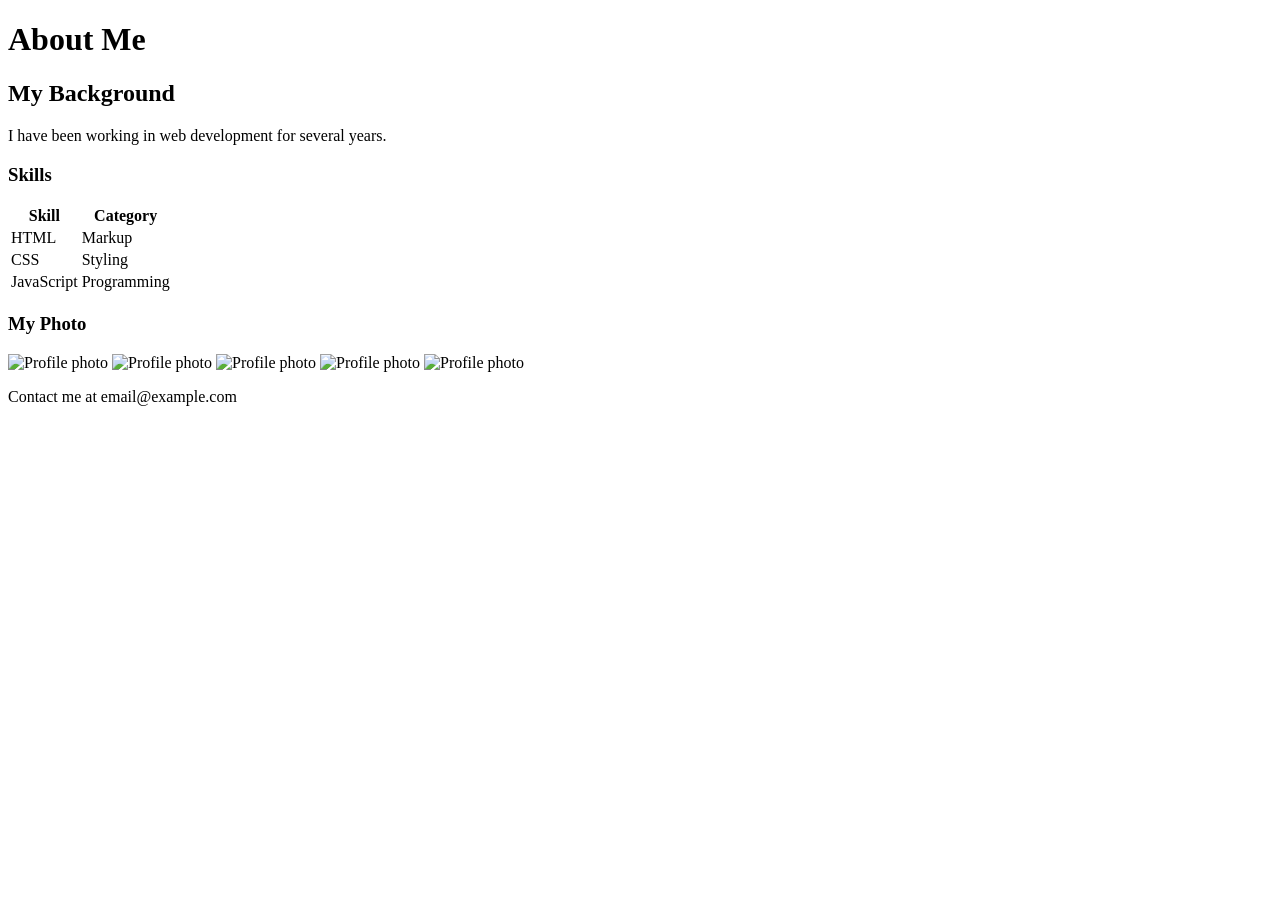
==== about.html @ d4436210 "Added more images and made emails clickable and the fixed the alignment issues" ====
<!DOCTYPE html>
<html lang="en">
<head>
    <meta charset="UTF-8">
    <meta name="viewport" content="width=device-width, initial-scale=1.0">
    <title>About</title>
    <link rel="stylesheet" href="css/styles.css">
</head>
<body>
    <header class="header">
        <h1>About Me</h1>
    </header>

    <main>
        <section>
            <h2>My Background</h2>
            <p>I have been working in web development for several years.</p>

            <h3>Skills</h3>
            <table>
                <thead>
                    <tr>
                        <th>Skill</th>
                        <th>Category</th>
                    </tr>
                </thead>
                <tbody>
                    <tr>
                        <td>HTML</td>
                        <td>Markup</td>
                    </tr>
                    <tr>
                        <td>CSS</td>
                        <td>Styling</td>
                    </tr>
                    <tr>
                        <td>JavaScript</td>
                        <td>Programming</td>
                    </tr>
                </tbody>
            </table>
        </section>

        <section>
            <h3>My Photo</h3>
            <img src="images/profile.jpg" alt="Profile photo">
            <img src="images/profile 1.jpg" alt="Profile photo">
            <img src="images/profile 2.jpg" alt="Profile photo">
            <img src="images/profile 3.jpg" alt="Profile photo">
            <img src="images/profile 4.jpg" alt="Profile photo">
        </section>
    </main>

    <footer class="footer">
        <p>Contact me at email@example.com</p>
    </footer>
</body>
</html>
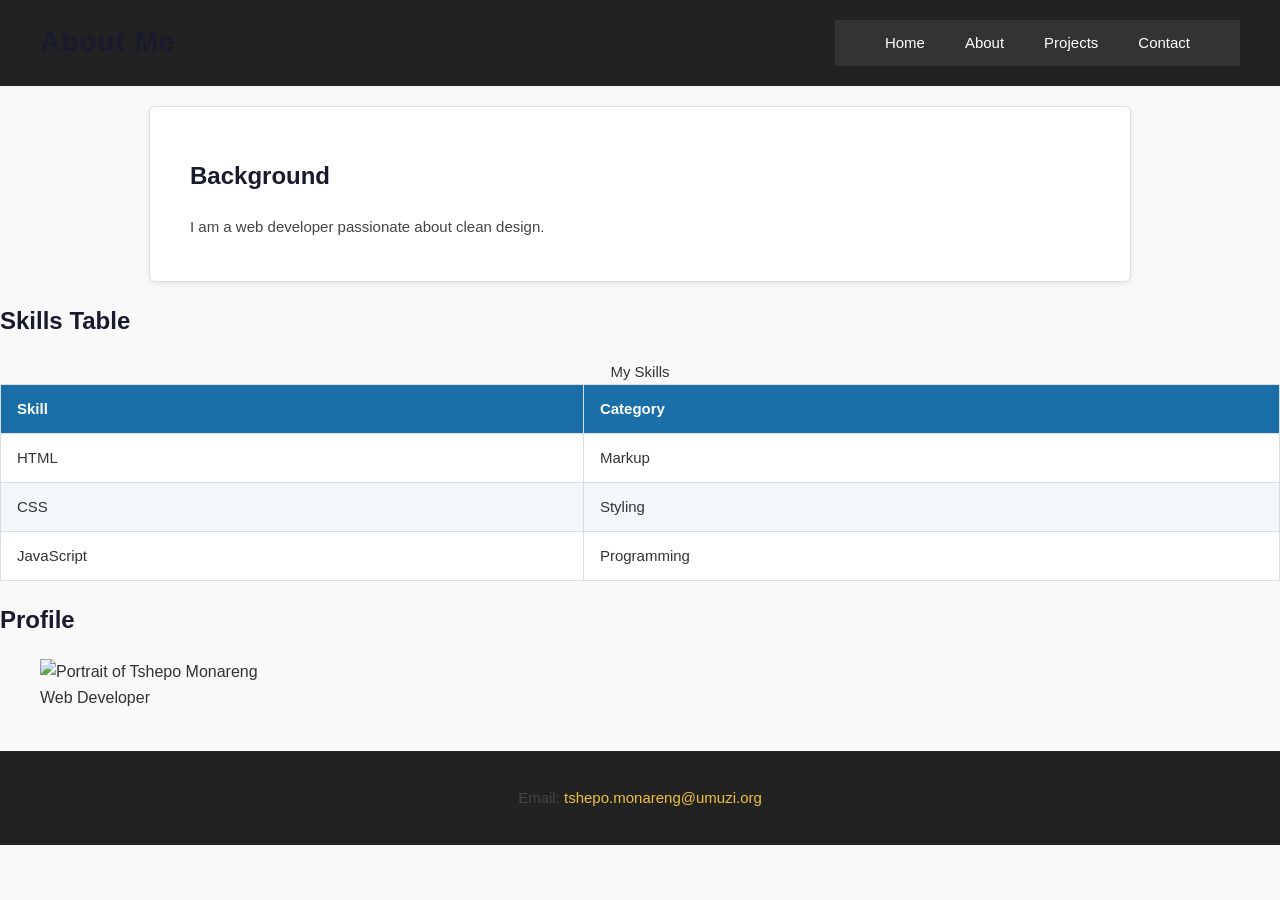
==== commit 3f087aff: "Update portfolio website files" ====
--- a/about.html
+++ b/about.html
@@ -1,58 +1,68 @@
 <!DOCTYPE html>
 <html lang="en">
 <head>
-    <meta charset="UTF-8">
-    <meta name="viewport" content="width=device-width, initial-scale=1.0">
-    <title>About</title>
-    <link rel="stylesheet" href="css/styles.css">
+  <meta charset="UTF-8">
+  <title>About</title>
+  <link rel="stylesheet" href="css/styles.css">
 </head>
+
 <body>
-    <header class="header">
-        <h1>About Me</h1>
-    </header>
 
-    <main>
-        <section>
-            <h2>My Background</h2>
-            <p>I have been working in web development for several years.</p>
+<header class="header">
+  <h1>About Me</h1>
 
-            <h3>Skills</h3>
-            <table>
-                <thead>
-                    <tr>
-                        <th>Skill</th>
-                        <th>Category</th>
-                    </tr>
-                </thead>
-                <tbody>
-                    <tr>
-                        <td>HTML</td>
-                        <td>Markup</td>
-                    </tr>
-                    <tr>
-                        <td>CSS</td>
-                        <td>Styling</td>
-                    </tr>
-                    <tr>
-                        <td>JavaScript</td>
-                        <td>Programming</td>
-                    </tr>
-                </tbody>
-            </table>
-        </section>
+  <nav>
+    <ul class="nav-menu">
+      <li><a href="index.html">Home</a></li>
+      <li><a href="about.html">About</a></li>
+      <li><a href="projects.html">Projects</a></li>
+      <li><a href="contact.html">Contact</a></li>
+    </ul>
+  </nav>
+</header>
 
-        <section>
-            <h3>My Photo</h3>
-            <img src="images/profile.jpg" alt="Profile photo">
-            <img src="images/profile 1.jpg" alt="Profile photo">
-            <img src="images/profile 2.jpg" alt="Profile photo">
-            <img src="images/profile 3.jpg" alt="Profile photo">
-            <img src="images/profile 4.jpg" alt="Profile photo">
-        </section>
-    </main>
+<main>
 
-    <footer class="footer">
-        <p>Contact me at email@example.com</p>
-    </footer>
+<section class="intro">
+  <h2>Background</h2>
+  <p>I am a web developer passionate about clean design.</p>
+</section>
+
+<section>
+  <h2>Skills Table</h2>
+
+  <table>
+    <caption>My Skills</caption>
+
+    <thead>
+      <tr>
+        <th>Skill</th>
+        <th>Category</th>
+      </tr>
+    </thead>
+
+    <tbody>
+      <tr><td>HTML</td><td>Markup</td></tr>
+      <tr><td>CSS</td><td>Styling</td></tr>
+      <tr><td>JavaScript</td><td>Programming</td></tr>
+    </tbody>
+  </table>
+</section>
+
+<section>
+  <h2>Profile</h2>
+
+  <figure>
+    <img src="images/profile.jpg" alt="Portrait of Tshepo Monareng" width="300">
+    <figcaption>Web Developer</figcaption>
+  </figure>
+</section>
+
+</main>
+
+<footer class="footer">
+  <p>Email: <a href="mailto:tshepo.monareng@umuzi.org">tshepo.monareng@umuzi.org</a></p>
+</footer>
+
 </body>
-</html>
+</html>
--- a/css/styles.css
+++ b/css/styles.css
@@ -0,0 +1,271 @@
+/* ===========================================
+   Main Stylesheet
+   Covers: selectors, pseudo-classes, box model,
+   block/inline, text/colour, tables, forms
+   =========================================== */
+
+/* ---- 1. ELEMENT SELECTOR: Global reset & body ---- */
+body {
+    font-family: Arial, Helvetica, sans-serif; /* Fixed: added fallback fonts */
+    margin: 0;
+    padding: 0;
+    color: #333333;
+    background-color: #f9f9f9;
+    line-height: 1.6;
+}
+
+/* ---- 2. CLASS SELECTOR: Header ---- */
+.header {
+    background-color: #222222;
+    color: #ffffff;
+    padding: 20px 40px;
+    text-align: center; /* Fixed: added proper alignment */
+    display: flex;
+    align-items: center;
+    justify-content: space-between;
+}
+
+.header h1 {
+    margin: 0;
+    font-size: 28px;
+    letter-spacing: 1px;
+}
+
+/* ---- 3. ELEMENT SELECTOR: Navigation (was missing) ---- */
+nav {
+    background-color: #333333;
+    padding: 10px 40px;
+}
+
+nav ul {
+    list-style: none;
+    margin: 0;
+    padding: 0;
+    display: flex;
+    gap: 20px;
+}
+
+nav ul li a {
+    color: #ffffff;
+    text-decoration: none;
+    font-size: 15px;
+    padding: 6px 10px;
+    border-radius: 4px;
+    transition: background-color 0.3s ease;
+}
+
+/* ---- PSEUDO-CLASS SELECTORS ---- */
+nav ul li a:hover {
+    background-color: #555555; /* hover pseudo-class */
+    color: #f0c040;
+}
+
+nav ul li a:active {
+    background-color: #f0c040;
+    color: #222222;
+}
+
+/* ---- 4. CLASS SELECTOR: Hero section ---- */
+.hero {
+    padding: 60px 40px;
+    background-color: #1a6fa8; /* Fixed: was lightblue — poor contrast */
+    color: #ffffff;
+    text-align: center;
+}
+
+.hero h2 {
+    font-size: 36px;
+    margin-bottom: 16px;
+}
+
+.hero p {
+    font-size: 18px;
+    max-width: 600px;
+    margin: 0 auto 20px auto;
+}
+
+.hero img {
+    width: 100%;
+    max-width: 800px; /* Fixed: was unconstrained */
+    height: auto;
+    display: block;
+    margin: 0 auto;
+    border: 4px solid #ffffff; /* Box model: border */
+}
+
+/* ---- 5. COMBINATION SELECTOR: adjacent sibling ---- */
+.hero h2 + p {
+    font-style: italic;
+    color: #d0e8ff;
+}
+
+/* ---- 6. CLASS SELECTOR: Intro section (box model demo) ---- */
+.intro {
+    padding: 30px 40px;   /* Box model: padding */
+    margin: 20px auto;    /* Box model: margin */
+    border: 1px solid #dddddd; /* Box model: border */
+    max-width: 900px;
+    background-color: #ffffff;
+    border-radius: 6px;
+    box-shadow: 0 2px 6px rgba(0, 0, 0, 0.08);
+}
+
+/* ---- BLOCK vs INLINE ELEMENTS ---- */
+.intro p {
+    display: block;       /* block element */
+    margin-bottom: 12px;
+}
+
+.intro span.highlight {
+    display: inline;      /* inline element */
+    background-color: #fff4cc;
+    color: #7a5c00;
+    padding: 2px 6px;
+    border-radius: 3px;
+    font-weight: bold;
+}
+
+/* ---- ID SELECTOR (7th selector type) ---- */
+#main-content {
+    max-width: 960px;
+    margin: 0 auto;
+    padding: 20px;
+}
+
+/* ---- TEXT & COLOUR STYLING ---- */
+h1, h2, h3 {
+    font-weight: 700;
+    color: #1a1a2e;
+}
+
+h3 {
+    font-size: 22px;
+    border-bottom: 2px solid #1a6fa8;
+    padding-bottom: 6px;
+    margin-bottom: 14px;
+}
+
+p {
+    color: #444444;
+    font-size: 15px;
+}
+
+/* ---- ATTRIBUTE SELECTOR (8th selector type) ---- */
+a[href^="https"] {
+    color: #1a6fa8;
+    font-weight: 600;
+}
+
+a[href^="https"]:visited {
+    color: #6a3fa8; /* visited pseudo-class */
+}
+
+/* ---- FORM STYLING (was incomplete) ---- */
+form {
+    background-color: #ffffff;
+    padding: 30px;
+    border: 1px solid #dddddd;
+    border-radius: 8px;
+    max-width: 500px;
+    margin: 20px auto;
+}
+
+form label {
+    display: block;
+    margin-bottom: 4px;
+    font-weight: 600;
+    color: #333333;
+}
+
+form input,
+form textarea,
+form select {
+    display: block;
+    width: 100%;
+    margin: 0 0 16px 0;
+    padding: 10px 12px;   /* Box model: padding on inputs */
+    border: 1px solid #cccccc;
+    border-radius: 4px;
+    font-size: 15px;
+    box-sizing: border-box;
+    background-color: #fafafa;
+    transition: border-color 0.2s ease;
+}
+
+/* Pseudo-class on form inputs */
+form input:focus,
+form textarea:focus,
+form select:focus {
+    border-color: #1a6fa8;
+    outline: none;
+    background-color: #ffffff;
+}
+
+form input:disabled {
+    background-color: #eeeeee;
+    cursor: not-allowed;
+}
+
+form button[type="submit"] {
+    background-color: #1a6fa8;
+    color: #ffffff;
+    border: none;
+    padding: 12px 28px;
+    font-size: 15px;
+    border-radius: 4px;
+    cursor: pointer;
+    transition: background-color 0.3s ease;
+}
+
+form button[type="submit"]:hover {
+    background-color: #145a8a;
+}
+
+/* ---- TABLE STYLING (was missing) ---- */
+table {
+    width: 100%;
+    border-collapse: collapse;
+    margin: 20px 0;
+    font-size: 15px;
+    background-color: #ffffff;
+}
+
+table thead {
+    background-color: #1a6fa8;
+    color: #ffffff;
+}
+
+table th,
+table td {
+    padding: 12px 16px;  /* Box model: padding in table cells */
+    border: 1px solid #dddddd;
+    text-align: left;
+}
+
+/* nth-child pseudo-class for striped rows */
+table tbody tr:nth-child(even) {
+    background-color: #f2f7fc;
+}
+
+table tbody tr:hover {
+    background-color: #ddeeff;
+}
+
+/* ---- FOOTER ---- */
+.footer {
+    background-color: #222222; /* Fixed: was plain gray */
+    color: #cccccc;
+    padding: 20px 40px;
+    text-align: center; /* Fixed: was incorrectly left-aligned */
+    margin-top: 40px;
+    font-size: 14px;
+}
+
+.footer a {
+    color: #f0c040;
+    text-decoration: none;
+}
+
+.footer a:hover {
+    text-decoration: underline;
+}
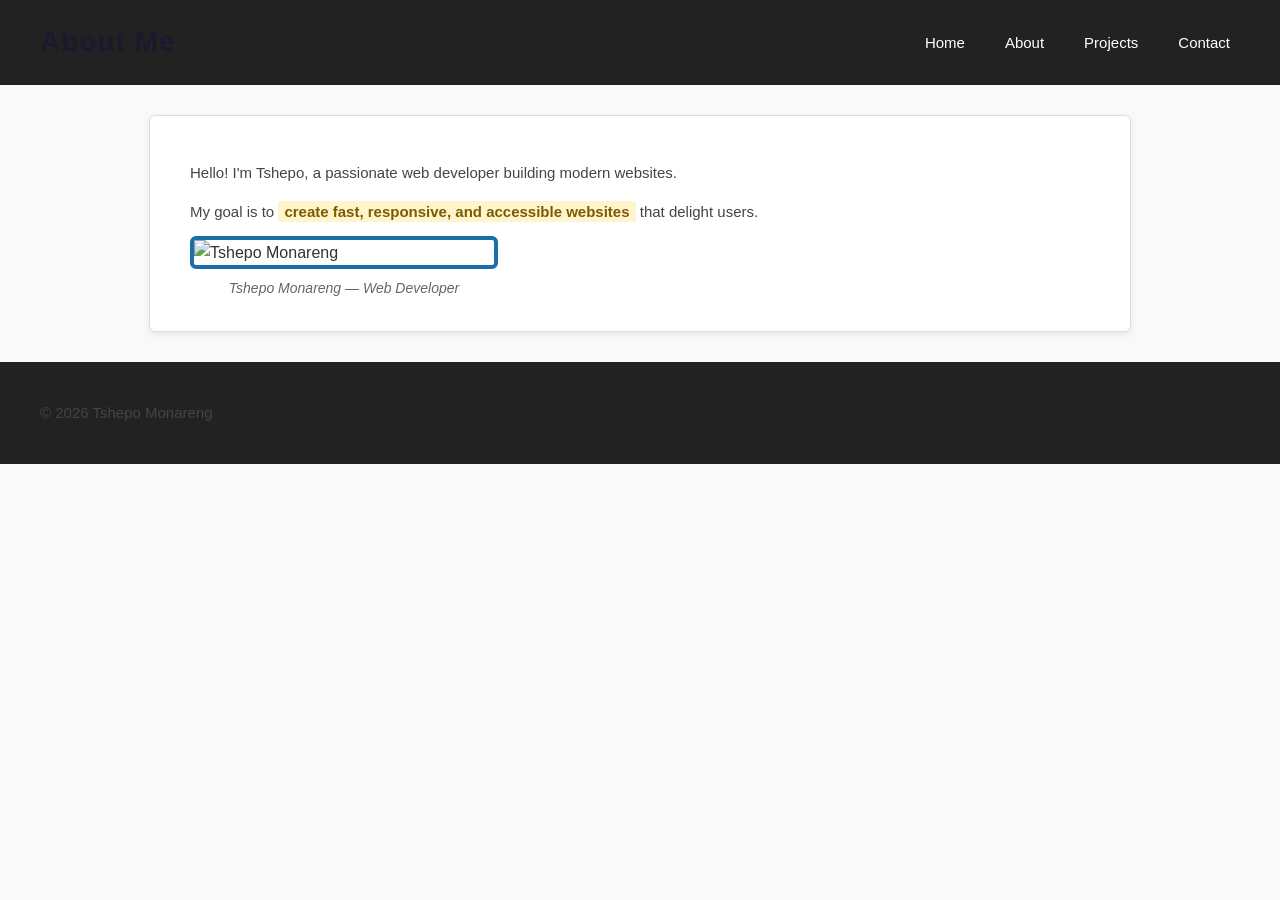
==== commit 769244d8: "Update About page content and title" ====
--- a/about.html
+++ b/about.html
@@ -2,19 +2,18 @@
 <html lang="en">
 <head>
   <meta charset="UTF-8">
-  <title>About</title>
+  <meta name="viewport" content="width=device-width, initial-scale=1.0">
+  <title>About | Tshepo Monareng</title>
   <link rel="stylesheet" href="css/styles.css">
 </head>
-
 <body>
 
 <header class="header">
   <h1>About Me</h1>
-
   <nav>
     <ul class="nav-menu">
       <li><a href="index.html">Home</a></li>
-      <li><a href="about.html">About</a></li>
+      <li><a href="about.html" class="active">About</a></li>
       <li><a href="projects.html">Projects</a></li>
       <li><a href="contact.html">Contact</a></li>
     </ul>
@@ -22,47 +21,20 @@
 </header>
 
 <main>
-
-<section class="intro">
-  <h2>Background</h2>
-  <p>I am a web developer passionate about clean design.</p>
-</section>
-
-<section>
-  <h2>Skills Table</h2>
-
-  <table>
-    <caption>My Skills</caption>
-
-    <thead>
-      <tr>
-        <th>Skill</th>
-        <th>Category</th>
-      </tr>
-    </thead>
-
-    <tbody>
-      <tr><td>HTML</td><td>Markup</td></tr>
-      <tr><td>CSS</td><td>Styling</td></tr>
-      <tr><td>JavaScript</td><td>Programming</td></tr>
-    </tbody>
-  </table>
-</section>
-
-<section>
-  <h2>Profile</h2>
-
-  <figure>
-    <img src="images/profile.jpg" alt="Portrait of Tshepo Monareng" width="300">
-    <figcaption>Web Developer</figcaption>
-  </figure>
-</section>
-
+  <section class="intro">
+    <p>Hello! I'm Tshepo, a passionate web developer building modern websites.</p>
+    <p>My goal is to <span class="highlight">create fast, responsive, and accessible websites</span> that delight users.</p>
+    <figure>
+      <img src="images/profile.jpg" alt="Tshepo Monareng">
+      <figcaption>Tshepo Monareng — Web Developer</figcaption>
+    </figure>
+  </section>
 </main>
 
 <footer class="footer">
-  <p>Email: <a href="mailto:tshepo.monareng@umuzi.org">tshepo.monareng@umuzi.org</a></p>
+  <p>&copy; 2026 Tshepo Monareng</p>
 </footer>
 
+<script src="js/main.js"></script>
 </body>
-</html>+</html>
--- a/css/styles.css
+++ b/css/styles.css
@@ -1,51 +1,50 @@
 /* ===========================================
-   Main Stylesheet
+   Main Stylesheet — Tshepo.dev
    Covers: selectors, pseudo-classes, box model,
    block/inline, text/colour, tables, forms
    =========================================== */
-
+ 
 /* ---- 1. ELEMENT SELECTOR: Global reset & body ---- */
 body {
-    font-family: Arial, Helvetica, sans-serif; /* Fixed: added fallback fonts */
+    font-family: Arial, Helvetica, sans-serif;
     margin: 0;
     padding: 0;
     color: #333333;
     background-color: #f9f9f9;
     line-height: 1.6;
 }
-
+ 
 /* ---- 2. CLASS SELECTOR: Header ---- */
 .header {
     background-color: #222222;
     color: #ffffff;
     padding: 20px 40px;
-    text-align: center; /* Fixed: added proper alignment */
     display: flex;
     align-items: center;
     justify-content: space-between;
 }
-
+ 
 .header h1 {
     margin: 0;
     font-size: 28px;
     letter-spacing: 1px;
 }
-
-/* ---- 3. ELEMENT SELECTOR: Navigation (was missing) ---- */
-nav {
-    background-color: #333333;
-    padding: 10px 40px;
-}
-
-nav ul {
+ 
+/* ---- 3. DESCENDANT SELECTOR: Nav inside header ---- */
+.header nav {
+    padding: 0;
+    background-color: transparent;
+}
+ 
+.nav-menu {
     list-style: none;
     margin: 0;
     padding: 0;
     display: flex;
     gap: 20px;
 }
-
-nav ul li a {
+ 
+.nav-menu li a {
     color: #ffffff;
     text-decoration: none;
     font-size: 15px;
@@ -53,114 +52,554 @@
     border-radius: 4px;
     transition: background-color 0.3s ease;
 }
-
+ 
 /* ---- PSEUDO-CLASS SELECTORS ---- */
-nav ul li a:hover {
-    background-color: #555555; /* hover pseudo-class */
+.nav-menu li a:hover {
+    background-color: #555555;
     color: #f0c040;
 }
-
-nav ul li a:active {
+ 
+.nav-menu li a:active {
     background-color: #f0c040;
     color: #222222;
 }
-
+ 
 /* ---- 4. CLASS SELECTOR: Hero section ---- */
 .hero {
+    display: flex;
+    align-items: center;
+    gap: 40px;
     padding: 60px 40px;
-    background-color: #1a6fa8; /* Fixed: was lightblue — poor contrast */
-    color: #ffffff;
-    text-align: center;
-}
-
-.hero h2 {
+    background-color: #1a6fa8;
+    color: #ffffff;
+}
+ 
+.hero-text {
+    flex: 1;
+}
+ 
+.hero-label {
+    display: block;        /* block element */
+    font-size: 14px;
+    color: #d0e8ff;
+    margin-bottom: 10px;
+    font-family: monospace;
+}
+ 
+.hero-text h2 {
     font-size: 36px;
     margin-bottom: 16px;
-}
-
-.hero p {
-    font-size: 18px;
-    max-width: 600px;
-    margin: 0 auto 20px auto;
-}
-
-.hero img {
+    color: #ffffff;
+}
+ 
+/* ---- 5. COMBINATION SELECTOR: adjacent sibling ---- */
+.hero-text h2 + p {
+    font-style: italic;    /* first <p> after h2 */
+    color: #d0e8ff;
+}
+ 
+.hero-text p {
+    font-size: 16px;
+    margin-bottom: 24px;
+    max-width: 520px;
+}
+ 
+.hero-actions {
+    display: flex;
+    gap: 12px;
+}
+ 
+/* ---- BLOCK vs INLINE ELEMENTS ---- */
+.btn-primary {
+    display: inline-block; /* inline element that accepts box model */
+    background-color: #ffffff;
+    color: #1a6fa8;
+    padding: 12px 24px;    /* Box model: padding */
+    border: 2px solid #ffffff; /* Box model: border */
+    border-radius: 4px;
+    text-decoration: none;
+    font-weight: 600;
+    font-size: 15px;
+    transition: background-color 0.3s ease, color 0.3s ease;
+}
+ 
+.btn-primary:hover {
+    background-color: #145a8a;
+    color: #ffffff;
+    border-color: #145a8a;
+}
+ 
+.btn-secondary {
+    display: inline-block;
+    background-color: transparent;
+    color: #ffffff;
+    padding: 12px 24px;
+    border: 2px solid #ffffff;
+    border-radius: 4px;
+    text-decoration: none;
+    font-weight: 600;
+    font-size: 15px;
+    transition: background-color 0.3s ease;
+}
+ 
+.btn-secondary:hover {
+    background-color: rgba(255, 255, 255, 0.15);
+}
+ 
+.hero-image-wrap {
+    flex: 1;
+}
+ 
+.hero-image-wrap img {
     width: 100%;
-    max-width: 800px; /* Fixed: was unconstrained */
+    max-width: 520px;       /* Box model: constrained width */
     height: auto;
     display: block;
+    border: 4px solid #ffffff; /* Box model: border */
+    border-radius: 6px;
     margin: 0 auto;
-    border: 4px solid #ffffff; /* Box model: border */
-}
-
-/* ---- 5. COMBINATION SELECTOR: adjacent sibling ---- */
-.hero h2 + p {
-    font-style: italic;
-    color: #d0e8ff;
-}
-
-/* ---- 6. CLASS SELECTOR: Intro section (box model demo) ---- */
-.intro {
-    padding: 30px 40px;   /* Box model: padding */
-    margin: 20px auto;    /* Box model: margin */
-    border: 1px solid #dddddd; /* Box model: border */
-    max-width: 900px;
-    background-color: #ffffff;
-    border-radius: 6px;
-    box-shadow: 0 2px 6px rgba(0, 0, 0, 0.08);
-}
-
-/* ---- BLOCK vs INLINE ELEMENTS ---- */
-.intro p {
-    display: block;       /* block element */
-    margin-bottom: 12px;
-}
-
-.intro span.highlight {
-    display: inline;      /* inline element */
-    background-color: #fff4cc;
-    color: #7a5c00;
-    padding: 2px 6px;
-    border-radius: 3px;
-    font-weight: bold;
-}
-
-/* ---- ID SELECTOR (7th selector type) ---- */
-#main-content {
-    max-width: 960px;
-    margin: 0 auto;
-    padding: 20px;
-}
-
+}
+ 
+/* ---- CLASS SELECTOR: Stats bar ---- */
+.stats {
+    display: flex;
+    justify-content: space-around;
+    padding: 30px 40px;     /* Box model: padding */
+    background-color: #ffffff;
+    border-bottom: 1px solid #dddddd;
+}
+ 
+.stat {
+    text-align: center;
+}
+ 
+.stat-number {
+    display: block;
+    font-size: 32px;
+    font-weight: 700;
+    color: #1a6fa8;
+}
+ 
+.stat-label {
+    display: block;
+    font-size: 14px;
+    color: #666666;
+    margin-top: 4px;
+}
+ 
 /* ---- TEXT & COLOUR STYLING ---- */
 h1, h2, h3 {
     font-weight: 700;
     color: #1a1a2e;
 }
-
+ 
 h3 {
-    font-size: 22px;
+    font-size: 20px;
+    margin-bottom: 10px;
+}
+ 
+p {
+    color: #444444;
+    font-size: 15px;
+}
+ 
+/* ---- Section shared styles ---- */
+.section-label {
+    display: block;
+    font-family: monospace;
+    font-size: 13px;
+    color: #1a6fa8;
+    margin-bottom: 6px;
+}
+ 
+.section-title {
+    font-size: 28px;
+    margin-bottom: 30px;
+    border-bottom: 2px solid #1a6fa8;
+    padding-bottom: 8px;
+}
+ 
+/* ---- CLASS SELECTOR: Skills section ---- */
+.skills-section {
+    max-width: 960px;
+    margin: 0 auto;         /* Box model: centering with auto margin */
+    padding: 50px 40px;
+}
+ 
+.skills-grid {
+    display: flex;
+    flex-wrap: wrap;
+    gap: 20px;
+}
+ 
+.skill-card {
+    flex: 1 1 260px;
+    background-color: #ffffff;
+    border: 1px solid #dddddd; /* Box model: border */
+    border-radius: 6px;
+    padding: 24px;             /* Box model: padding */
+    box-shadow: 0 2px 6px rgba(0, 0, 0, 0.06);
+    transition: box-shadow 0.2s ease;
+}
+ 
+.skill-card:hover {
+    box-shadow: 0 4px 14px rgba(0, 0, 0, 0.12);
+}
+ 
+.skill-icon {
+    font-size: 28px;
+    margin-bottom: 10px;
+}
+ 
+.skill-card h3 {
     border-bottom: 2px solid #1a6fa8;
     padding-bottom: 6px;
+    margin-bottom: 10px;
+}
+ 
+.skill-card p {
     margin-bottom: 14px;
 }
-
-p {
-    color: #444444;
-    font-size: 15px;
-}
-
-/* ---- ATTRIBUTE SELECTOR (8th selector type) ---- */
+ 
+.skill-tags {
+    display: flex;
+    flex-wrap: wrap;
+    gap: 6px;
+}
+ 
+/* ---- ATTRIBUTE SELECTOR ---- */
+.tag {
+    display: inline;           /* inline element */
+    background-color: #e8f2fb;
+    color: #1a6fa8;
+    padding: 3px 10px;         /* Box model: padding */
+    border-radius: 20px;
+    font-size: 13px;
+    font-weight: 600;
+}
+ 
+/* ---- CLASS SELECTOR: Projects section ---- */
+.projects-section {
+    background-color: #f0f4f8;
+    padding: 50px 40px;
+}
+ 
+.projects-section .section-title,
+.projects-section .section-label {
+    max-width: 960px;
+    margin-left: auto;
+    margin-right: auto;
+}
+ 
+.projects-grid {
+    display: flex;
+    gap: 24px;
+    max-width: 960px;
+    margin: 0 auto;
+}
+ 
+.project-card {
+    flex: 1;
+    background-color: #ffffff;
+    border: 1px solid #dddddd;
+    border-radius: 8px;
+    overflow: hidden;
+    box-shadow: 0 2px 6px rgba(0, 0, 0, 0.06);
+    transition: box-shadow 0.2s ease;
+}
+ 
+.project-card:hover {
+    box-shadow: 0 6px 18px rgba(0, 0, 0, 0.12);
+}
+ 
+.project-thumb {
+    background-color: #1a6fa8;
+    color: #ffffff;
+    font-size: 48px;
+    text-align: center;
+    padding: 28px;             /* Box model: padding */
+}
+ 
+.project-body {
+    padding: 20px;
+}
+ 
+.project-type {
+    display: block;
+    font-size: 12px;
+    font-family: monospace;
+    color: #1a6fa8;
+    text-transform: uppercase;
+    letter-spacing: 1px;
+    margin-bottom: 6px;
+}
+ 
+.project-body h3 {
+    border-bottom: none;
+    padding-bottom: 0;
+    margin-bottom: 8px;
+    font-size: 18px;
+}
+ 
+.project-body p {
+    margin-bottom: 14px;
+}
+ 
+.project-links {
+    display: flex;
+    gap: 16px;
+}
+ 
+/* ---- ATTRIBUTE SELECTOR: https links ---- */
+.project-link {
+    color: #1a6fa8;
+    text-decoration: none;
+    font-size: 14px;
+    font-weight: 600;
+}
+ 
+.project-link:hover {
+    text-decoration: underline;
+}
+ 
 a[href^="https"] {
     color: #1a6fa8;
     font-weight: 600;
 }
-
+ 
 a[href^="https"]:visited {
-    color: #6a3fa8; /* visited pseudo-class */
-}
-
-/* ---- FORM STYLING (was incomplete) ---- */
+    color: #6a3fa8;            /* visited pseudo-class */
+}
+ 
+/* ---- CLASS SELECTOR: Process section ---- */
+.process-section {
+    max-width: 960px;
+    margin: 0 auto;
+    padding: 50px 40px;
+}
+ 
+.process-steps {
+    display: flex;
+    gap: 0;
+}
+ 
+.step {
+    flex: 1;
+    padding: 20px 24px;        /* Box model: padding */
+    border-left: 3px solid #1a6fa8; /* Box model: border */
+    margin-right: 20px;
+}
+ 
+.step:last-child {
+    margin-right: 0;
+}
+ 
+.step-number {
+    display: block;
+    font-family: monospace;
+    font-size: 13px;
+    color: #1a6fa8;
+    font-weight: 600;
+    margin-bottom: 6px;
+}
+ 
+.step h3 {
+    border-bottom: none;
+    padding-bottom: 0;
+    font-size: 18px;
+    margin-bottom: 8px;
+}
+ 
+/* ---- CLASS SELECTOR: Testimonials section ---- */
+.testimonials-section {
+    background-color: #f0f4f8;
+    padding: 50px 40px;
+}
+ 
+.testimonials-section .section-title,
+.testimonials-section .section-label {
+    max-width: 960px;
+    margin-left: auto;
+    margin-right: auto;
+}
+ 
+.testimonials-grid {
+    display: flex;
+    gap: 24px;
+    max-width: 960px;
+    margin: 0 auto;
+}
+ 
+.testimonial {
+    flex: 1;
+    background-color: #ffffff;
+    border: 1px solid #dddddd; /* Box model: border */
+    border-radius: 8px;
+    padding: 24px;             /* Box model: padding */
+    box-shadow: 0 2px 6px rgba(0, 0, 0, 0.06);
+}
+ 
+.testimonial blockquote {
+    font-style: italic;
+    color: #555555;
+    font-size: 15px;
+    margin: 0 0 16px 0;
+    padding: 0;
+    border: none;
+    line-height: 1.7;
+}
+ 
+.testimonial-author {
+    display: flex;
+    align-items: center;
+    gap: 12px;
+}
+ 
+.author-avatar {
+    font-size: 28px;
+    display: block;
+}
+ 
+.author-name {
+    display: block;
+    font-weight: 600;
+    font-size: 14px;
+    color: #1a1a2e;
+}
+ 
+.author-role {
+    display: block;
+    font-size: 13px;
+    color: #888888;
+}
+ 
+/* ---- CLASS SELECTOR: CTA section ---- */
+.cta-section {
+    text-align: center;
+    padding: 60px 40px;
+    background-color: #1a6fa8;
+    color: #ffffff;
+}
+ 
+.cta-section .section-label {
+    color: #d0e8ff;
+}
+ 
+.cta-section h2 {
+    color: #ffffff;
+    font-size: 32px;
+    margin-bottom: 12px;
+}
+ 
+.cta-section p {
+    color: #d0e8ff;
+    font-size: 16px;
+    margin-bottom: 28px;
+}
+ 
+.cta-section .btn-primary {
+    background-color: #ffffff;
+    color: #1a6fa8;
+    border-color: #ffffff;
+    font-size: 16px;
+    padding: 14px 32px;
+}
+ 
+.cta-section .btn-primary:hover {
+    background-color: #f0f4f8;
+    border-color: #f0f4f8;
+}
+ 
+/* ---- FOOTER ---- */
+.footer {
+    background-color: #222222;
+    color: #cccccc;
+    padding: 24px 40px;
+    display: flex;
+    justify-content: space-between;
+    align-items: center;
+    font-size: 14px;
+}
+ 
+.footer-links {
+    display: flex;
+    gap: 20px;
+}
+ 
+.footer a {
+    color: #f0c040;
+    text-decoration: none;
+}
+ 
+.footer a:hover {
+    text-decoration: underline;
+}
+ 
+/* ---- CLASS SELECTOR: Intro section (about.html, box model demo) ---- */
+.intro {
+    padding: 30px 40px;        /* Box model: padding */
+    margin: 30px auto;         /* Box model: centering with auto margin */
+    border: 1px solid #dddddd; /* Box model: border */
+    max-width: 900px;
+    background-color: #ffffff;
+    border-radius: 6px;
+    box-shadow: 0 2px 6px rgba(0, 0, 0, 0.08);
+}
+ 
+.intro p {
+    display: block;            /* block element */
+    margin-bottom: 12px;
+}
+ 
+.intro span.highlight {
+    display: inline;           /* inline element */
+    background-color: #fff4cc;
+    color: #7a5c00;
+    padding: 2px 6px;          /* Box model: padding on inline element */
+    border-radius: 3px;
+    font-weight: bold;
+}
+ 
+/* ---- About page: general section spacing ---- */
+main > section {
+    max-width: 900px;
+    margin: 30px auto;
+    padding: 0 40px;
+}
+ 
+/* ---- About page: figure & profile image ---- */
+figure {
+    display: inline-block;
+    margin: 0;
+}
+ 
+figure img {
+    display: block;
+    border: 4px solid #1a6fa8; /* Box model: border */
+    border-radius: 6px;
+    width: 300px;
+    height: auto;
+}
+ 
+figcaption {
+    margin-top: 8px;
+    font-size: 14px;
+    color: #666666;
+    text-align: center;
+    font-style: italic;
+}
+ 
+/* ---- About page: table caption ---- */
+table caption {
+    font-size: 15px;
+    font-weight: 600;
+    color: #1a1a2e;
+    text-align: left;
+    margin-bottom: 8px;
+    padding: 4px 0;
+}
+ 
+/* ---- FORM STYLING (for contact.html) ---- */
 form {
     background-color: #ffffff;
     padding: 30px;
@@ -169,21 +608,21 @@
     max-width: 500px;
     margin: 20px auto;
 }
-
+ 
 form label {
     display: block;
     margin-bottom: 4px;
     font-weight: 600;
     color: #333333;
 }
-
+ 
 form input,
 form textarea,
 form select {
     display: block;
     width: 100%;
     margin: 0 0 16px 0;
-    padding: 10px 12px;   /* Box model: padding on inputs */
+    padding: 10px 12px;        /* Box model: padding on inputs */
     border: 1px solid #cccccc;
     border-radius: 4px;
     font-size: 15px;
@@ -191,8 +630,7 @@
     background-color: #fafafa;
     transition: border-color 0.2s ease;
 }
-
-/* Pseudo-class on form inputs */
+ 
 form input:focus,
 form textarea:focus,
 form select:focus {
@@ -200,12 +638,12 @@
     outline: none;
     background-color: #ffffff;
 }
-
+ 
 form input:disabled {
     background-color: #eeeeee;
     cursor: not-allowed;
 }
-
+ 
 form button[type="submit"] {
     background-color: #1a6fa8;
     color: #ffffff;
@@ -216,12 +654,12 @@
     cursor: pointer;
     transition: background-color 0.3s ease;
 }
-
+ 
 form button[type="submit"]:hover {
     background-color: #145a8a;
 }
-
-/* ---- TABLE STYLING (was missing) ---- */
+ 
+/* ---- TABLE STYLING (for any data tables) ---- */
 table {
     width: 100%;
     border-collapse: collapse;
@@ -229,43 +667,24 @@
     font-size: 15px;
     background-color: #ffffff;
 }
-
+ 
 table thead {
     background-color: #1a6fa8;
     color: #ffffff;
 }
-
+ 
 table th,
 table td {
-    padding: 12px 16px;  /* Box model: padding in table cells */
+    padding: 12px 16px;        /* Box model: padding in table cells */
     border: 1px solid #dddddd;
     text-align: left;
 }
-
+ 
 /* nth-child pseudo-class for striped rows */
 table tbody tr:nth-child(even) {
     background-color: #f2f7fc;
 }
-
+ 
 table tbody tr:hover {
     background-color: #ddeeff;
 }
-
-/* ---- FOOTER ---- */
-.footer {
-    background-color: #222222; /* Fixed: was plain gray */
-    color: #cccccc;
-    padding: 20px 40px;
-    text-align: center; /* Fixed: was incorrectly left-aligned */
-    margin-top: 40px;
-    font-size: 14px;
-}
-
-.footer a {
-    color: #f0c040;
-    text-decoration: none;
-}
-
-.footer a:hover {
-    text-decoration: underline;
-}
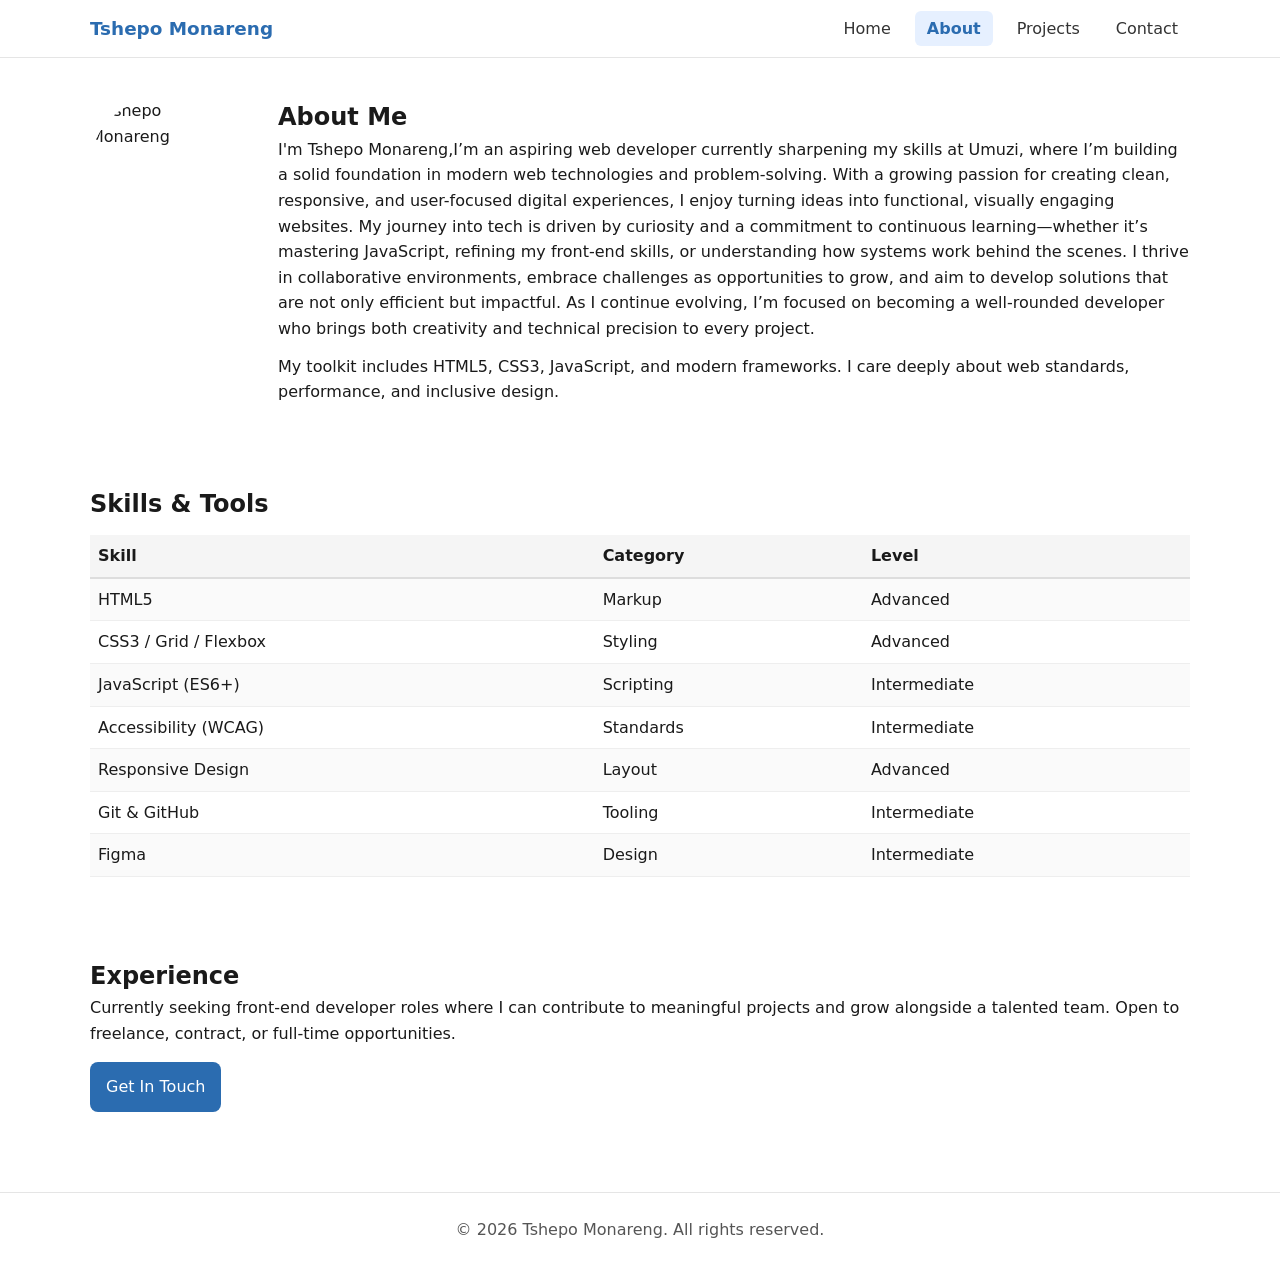
==== commit 87a6c7ef: "Update portfolio - new pages and images" ====
--- a/about.html
+++ b/about.html
@@ -1,40 +1,73 @@
 <!DOCTYPE html>
 <html lang="en">
 <head>
-  <meta charset="UTF-8">
-  <meta name="viewport" content="width=device-width, initial-scale=1.0">
-  <title>About | Tshepo Monareng</title>
-  <link rel="stylesheet" href="css/styles.css">
+  <meta charset="UTF-8" />
+  <meta name="viewport" content="width=device-width, initial-scale=1.0" />
+  <title>About – Tshepo Monareng</title>
+  <link rel="stylesheet" href="css/styles.css" />
 </head>
 <body>
 
-<header class="header">
-  <h1>About Me</h1>
-  <nav>
-    <ul class="nav-menu">
-      <li><a href="index.html">Home</a></li>
-      <li><a href="about.html" class="active">About</a></li>
-      <li><a href="projects.html">Projects</a></li>
-      <li><a href="contact.html">Contact</a></li>
-    </ul>
-  </nav>
-</header>
+  <header class="site-header" aria-label="Site header">
+    <div class="container header-inner">
+      <a href="index.html" class="brand" aria-label="Home">Tshepo Monareng</a>
+      <nav class="main-nav" aria-label="Main Navigation">
+        <ul class="nav-list">
+          <li><a href="index.html" class="nav-link">Home</a></li>
+          <li><a href="about.html" class="nav-link" aria-current="page">About</a></li>
+          <li><a href="projects.html" class="nav-link">Projects</a></li>
+          <li><a href="contact.html" class="nav-link">Contact</a></li>
+        </ul>
+      </nav>
+    </div>
+  </header>
 
-<main>
-  <section class="intro">
-    <p>Hello! I'm Tshepo, a passionate web developer building modern websites.</p>
-    <p>My goal is to <span class="highlight">create fast, responsive, and accessible websites</span> that delight users.</p>
-    <figure>
-      <img src="images/profile.jpg" alt="Tshepo Monareng">
-      <figcaption>Tshepo Monareng — Web Developer</figcaption>
-    </figure>
-  </section>
-</main>
+  <main class="container" role="main">
 
-<footer class="footer">
-  <p>&copy; 2026 Tshepo Monareng</p>
-</footer>
+    <section class="about section" aria-labelledby="about-title">
+      <img src="images/About.png" alt="Tshepo Monareng" class="about-photo" width="140" height="140" />
+      <div class="about-text">
+        <h1 id="about-title">About Me</h1>
+        <p>I'm Tshepo Monareng,I’m an aspiring web developer currently sharpening my skills at Umuzi, where I’m building a solid foundation in modern web technologies and problem-solving. With a growing passion for creating clean, responsive, and user-focused digital experiences, I enjoy turning ideas into functional, visually engaging websites. My journey into tech is driven by curiosity and a commitment to continuous learning—whether it’s mastering JavaScript, refining my front-end skills, or understanding how systems work behind the scenes. I thrive in collaborative environments, embrace challenges as opportunities to grow, and aim to develop solutions that are not only efficient but impactful. As I continue evolving, I’m focused on becoming a well-rounded developer who brings both creativity and technical precision to every project.</p>
+        <p style="margin-top: 12px;">My toolkit includes HTML5, CSS3, JavaScript, and modern frameworks. I care deeply about web standards, performance, and inclusive design.</p>
+      </div>
+    </section>
 
-<script src="js/main.js"></script>
+    <section class="section" aria-labelledby="skills-title">
+      <h2 id="skills-title">Skills &amp; Tools</h2>
+      <table class="stats-table" aria-label="Skills and proficiency levels">
+        <thead>
+          <tr>
+            <th scope="col">Skill</th>
+            <th scope="col">Category</th>
+            <th scope="col">Level</th>
+          </tr>
+        </thead>
+        <tbody>
+          <tr><td>HTML5</td><td>Markup</td><td>Advanced</td></tr>
+          <tr><td>CSS3 / Grid / Flexbox</td><td>Styling</td><td>Advanced</td></tr>
+          <tr><td>JavaScript (ES6+)</td><td>Scripting</td><td>Intermediate</td></tr>
+          <tr><td>Accessibility (WCAG)</td><td>Standards</td><td>Intermediate</td></tr>
+          <tr><td>Responsive Design</td><td>Layout</td><td>Advanced</td></tr>
+          <tr><td>Git &amp; GitHub</td><td>Tooling</td><td>Intermediate</td></tr>
+          <tr><td>Figma</td><td>Design</td><td>Intermediate</td></tr>
+        </tbody>
+      </table>
+    </section>
+
+    <section class="section" aria-labelledby="experience-title">
+      <h2 id="experience-title">Experience</h2>
+      <p>Currently seeking front-end developer roles where I can contribute to meaningful projects and grow alongside a talented team. Open to freelance, contract, or full-time opportunities.</p>
+      <p style="margin-top: 16px;"><a href="contact.html" class="btn">Get In Touch</a></p>
+    </section>
+
+  </main>
+
+  <footer class="site-footer" role="contentinfo">
+    <div class="container">
+      <p>&copy; 2026 Tshepo Monareng. All rights reserved.</p>
+    </div>
+  </footer>
+
 </body>
 </html>
--- a/css/styles.css
+++ b/css/styles.css
@@ -1,690 +1,223 @@
-/* ===========================================
-   Main Stylesheet — Tshepo.dev
-   Covers: selectors, pseudo-classes, box model,
-   block/inline, text/colour, tables, forms
-   =========================================== */
- 
-/* ---- 1. ELEMENT SELECTOR: Global reset & body ---- */
+/* 1. CSS Reset and Base */
+* { box-sizing: border-box; margin: 0; padding: 0; }
+
+:root {
+  --bg: #f7f7f7;
+  --fg: #1a1a1a;
+  --muted: #555;
+  --brand: #2b6cb0;
+  --card: #ffffff;
+  --radius: 10px;
+  --container: 1100px;
+  --shadow: 0 2px 6px rgba(0,0,0,.08);
+  --focus: 4px; /* focus outline size for accessibility */
+}
+
+html { font-family: system-ui, -apple-system, "Segoe UI", Roboto, Arial, sans-serif; }
 body {
-    font-family: Arial, Helvetica, sans-serif;
-    margin: 0;
-    padding: 0;
-    color: #333333;
-    background-color: #f9f9f9;
-    line-height: 1.6;
-}
- 
-/* ---- 2. CLASS SELECTOR: Header ---- */
-.header {
-    background-color: #222222;
-    color: #ffffff;
-    padding: 20px 40px;
-    display: flex;
-    align-items: center;
-    justify-content: space-between;
-}
- 
-.header h1 {
-    margin: 0;
-    font-size: 28px;
-    letter-spacing: 1px;
-}
- 
-/* ---- 3. DESCENDANT SELECTOR: Nav inside header ---- */
-.header nav {
-    padding: 0;
-    background-color: transparent;
-}
- 
-.nav-menu {
-    list-style: none;
-    margin: 0;
-    padding: 0;
-    display: flex;
-    gap: 20px;
-}
- 
-.nav-menu li a {
-    color: #ffffff;
-    text-decoration: none;
-    font-size: 15px;
-    padding: 6px 10px;
-    border-radius: 4px;
-    transition: background-color 0.3s ease;
-}
- 
-/* ---- PSEUDO-CLASS SELECTORS ---- */
-.nav-menu li a:hover {
-    background-color: #555555;
-    color: #f0c040;
-}
- 
-.nav-menu li a:active {
-    background-color: #f0c040;
-    color: #222222;
-}
- 
-/* ---- 4. CLASS SELECTOR: Hero section ---- */
+  color: var(--fg);
+  background: #fff;
+  line-height: 1.6;
+  -webkit-font-smoothing: antialiased;
+  -moz-osx-font-smoothing: grayscale;
+}
+
+/* 2. Layout helpers */
+.container {
+  width: min(var(--container), 92%);
+  margin: 0 auto;
+}
+.sr-only { position: absolute; width: 1px; height: 1px; padding: 0; margin: -1px; overflow: hidden; clip: rect(0,0,0,0); border: 0; }
+
+/* 3. Header / Navigation (semantic) */
+.site-header {
+  background: #fff;
+  border-bottom: 1px solid #e5e5e5;
+  position: sticky;
+  top: 0;
+  z-index: 50;
+}
+.header-inner {
+  display: flex;
+  align-items: center;
+  justify-content: space-between;
+  padding: 14px 0;
+}
+.brand {
+  font-weight: 700;
+  color: var(--brand);
+  text-decoration: none;
+  font-size: 1.15rem;
+}
+.main-nav { /* semantic nav container */ }
+.nav-list {
+  list-style: none;
+  display: flex;
+  gap: 12px;
+}
+.nav-link {
+  color: #333;
+  text-decoration: none;
+  padding: 8px 12px;
+  border-radius: 6px;
+  transition: all .15s ease;
+}
+.nav-link:hover { background: #f0f0f0; }
+.nav-link[aria-current="page"] {
+  background: #e6f0ff;
+  color: var(--brand);
+  font-weight: 600;
+}
+
+/* 4. Main content areas */
 .hero {
-    display: flex;
-    align-items: center;
-    gap: 40px;
-    padding: 60px 40px;
-    background-color: #1a6fa8;
-    color: #ffffff;
-}
- 
+  padding: 60px 0 40px;
+  text-align: center;
+}
+.hero h1 { font-size: 2.4rem; margin-bottom: 8px; }
+.hero .tagline { color: var(--muted); margin-bottom: 16px; }
+.btn {
+  display: inline-block;
+  background: var(--brand);
+  color: #fff;
+  padding: 12px 16px;
+  border-radius: 8px;
+  text-decoration: none;
+  transition: transform .15s ease, background .15s ease;
+}
+.btn:hover { background: #1e4a8f; transform: translateY(-1px); }
+
+/* Sections spacing */
+.section { padding: 40px 0; }
+.about { padding: 40px 0; }
+.projects-section { padding: 40px 0; }
+
+/* 5. Project grid with box model demonstration */
+.project-grid {
+  display: grid;
+  grid-template-columns: repeat(auto-fill, minmax(260px, 1fr));
+  gap: 20px;
+  margin-top: 14px;
+}
+.project-card {
+  background: var(--card);
+  border-radius: var(--radius);
+  padding: 14px;
+  box-shadow: var(--shadow);
+  display: flex;
+  flex-direction: column;
+}
+.project-card img {
+  width: 100%;
+  height: 160px;
+  object-fit: cover;
+  border-radius: 6px;
+  margin-bottom: 10px;
+}
+.project-card h3 { font-size: 1.05rem; margin: 6px 0; }
+
+/* 6. Tables (accessible, styled) */
+.stats-table {
+  width: 100%;
+  border-collapse: collapse;
+  margin-top: 12px;
+}
+.stats-table thead th {
+  text-align: left;
+  padding: 8px;
+  border-bottom: 2px solid #ddd;
+  background: #f5f5f5;
+}
+.stats-table td {
+  padding: 8px;
+  border-bottom: 1px solid #eee;
+}
+.stats-table tbody tr:nth-child(odd) { background: #fafafa; }
+
+/* 7. Contact form styling + accessibility */
+.contact-form {
+  display: grid;
+  grid-template-columns: 1fr;
+  gap: 12px;
+  max-width: 700px;
+  margin-top: 8px;
+}
+.form-row {
+  display: grid;
+  gap: 6px;
+}
+.form-row label {
+  font-size: 0.95rem;
+  color: var(--muted);
+}
+input[type="text"],
+input[type="email"],
+input[type="url"],
+input[type="tel"],
+select,
+textarea {
+  width: 100%;
+  padding: 10px 12px;
+  border: 1px solid #ccc;
+  border-radius: 6px;
+  background: #fff;
+  font: inherit;
+}
+textarea { resize: vertical; min-height: 120px; }
+
+/* Radio group */
+.radio-group {
+  display: flex;
+  gap: 12px;
+  align-items: center;
+}
+.radio-group label {
+  display: inline-flex;
+  align-items: center;
+  gap: 6px;
+  font-size: 0.95rem;
+  color: var(--fg);
+}
+
+/* 8. Footer alignment and base typography */
+.site-footer {
+  padding: 24px 0;
+  text-align: center;
+  color: var(--muted);
+  border-top: 1px solid #e5e5e5;
+  background: #fff;
+  margin-top: 40px;
+}
+
+/* 9. Accessibility helpers */
+@media (prefers-reduced-motion: reduce) {
+  .btn { transition: none; }
+  .project-card { transition: none; }
+}
+
+/* 10. Responsive tweaks */
+@media (max-width: 900px) {
+  .brand { font-size: 1.05rem; }
+}
+@media (max-width: 700px) {
+  .nav-list { display: none; } /* simple: add a toggle later for small screens */
+  .container { width: min(90%, 92%); }
+}
+.hero { display: grid; grid-template-columns: 1fr 220px; gap: 3rem; align-items: center; }
+.hero-photo img { width: 220px; height: 260px; object-fit: cover; border-radius: 12px; }
+
+.about { display: grid; grid-template-columns: 140px 1fr; gap: 3rem; align-items: start; }
+.about-photo { width: 140px; height: 140px; object-fit: cover; border-radius: 50%; }
+.hero {
+  display: block;        /* overrides the grid we set earlier */
+  margin: 0 -4%;        /* breaks out of the container on smaller screens */
+  padding: 0;
+}
+
+@media (min-width: 700px) {
+  .hero { margin: 0 calc((100vw - min(1100px, 92%)) / -2); }
+}
 .hero-text {
-    flex: 1;
-}
- 
-.hero-label {
-    display: block;        /* block element */
-    font-size: 14px;
-    color: #d0e8ff;
-    margin-bottom: 10px;
-    font-family: monospace;
-}
- 
-.hero-text h2 {
-    font-size: 36px;
-    margin-bottom: 16px;
-    color: #ffffff;
-}
- 
-/* ---- 5. COMBINATION SELECTOR: adjacent sibling ---- */
-.hero-text h2 + p {
-    font-style: italic;    /* first <p> after h2 */
-    color: #d0e8ff;
-}
- 
-.hero-text p {
-    font-size: 16px;
-    margin-bottom: 24px;
-    max-width: 520px;
-}
- 
-.hero-actions {
-    display: flex;
-    gap: 12px;
-}
- 
-/* ---- BLOCK vs INLINE ELEMENTS ---- */
-.btn-primary {
-    display: inline-block; /* inline element that accepts box model */
-    background-color: #ffffff;
-    color: #1a6fa8;
-    padding: 12px 24px;    /* Box model: padding */
-    border: 2px solid #ffffff; /* Box model: border */
-    border-radius: 4px;
-    text-decoration: none;
-    font-weight: 600;
-    font-size: 15px;
-    transition: background-color 0.3s ease, color 0.3s ease;
-}
- 
-.btn-primary:hover {
-    background-color: #145a8a;
-    color: #ffffff;
-    border-color: #145a8a;
-}
- 
-.btn-secondary {
-    display: inline-block;
-    background-color: transparent;
-    color: #ffffff;
-    padding: 12px 24px;
-    border: 2px solid #ffffff;
-    border-radius: 4px;
-    text-decoration: none;
-    font-weight: 600;
-    font-size: 15px;
-    transition: background-color 0.3s ease;
-}
- 
-.btn-secondary:hover {
-    background-color: rgba(255, 255, 255, 0.15);
-}
- 
-.hero-image-wrap {
-    flex: 1;
-}
- 
-.hero-image-wrap img {
-    width: 100%;
-    max-width: 520px;       /* Box model: constrained width */
-    height: auto;
-    display: block;
-    border: 4px solid #ffffff; /* Box model: border */
-    border-radius: 6px;
-    margin: 0 auto;
-}
- 
-/* ---- CLASS SELECTOR: Stats bar ---- */
-.stats {
-    display: flex;
-    justify-content: space-around;
-    padding: 30px 40px;     /* Box model: padding */
-    background-color: #ffffff;
-    border-bottom: 1px solid #dddddd;
-}
- 
-.stat {
-    text-align: center;
-}
- 
-.stat-number {
-    display: block;
-    font-size: 32px;
-    font-weight: 700;
-    color: #1a6fa8;
-}
- 
-.stat-label {
-    display: block;
-    font-size: 14px;
-    color: #666666;
-    margin-top: 4px;
-}
- 
-/* ---- TEXT & COLOUR STYLING ---- */
-h1, h2, h3 {
-    font-weight: 700;
-    color: #1a1a2e;
-}
- 
-h3 {
-    font-size: 20px;
-    margin-bottom: 10px;
-}
- 
-p {
-    color: #444444;
-    font-size: 15px;
-}
- 
-/* ---- Section shared styles ---- */
-.section-label {
-    display: block;
-    font-family: monospace;
-    font-size: 13px;
-    color: #1a6fa8;
-    margin-bottom: 6px;
-}
- 
-.section-title {
-    font-size: 28px;
-    margin-bottom: 30px;
-    border-bottom: 2px solid #1a6fa8;
-    padding-bottom: 8px;
-}
- 
-/* ---- CLASS SELECTOR: Skills section ---- */
-.skills-section {
-    max-width: 960px;
-    margin: 0 auto;         /* Box model: centering with auto margin */
-    padding: 50px 40px;
-}
- 
-.skills-grid {
-    display: flex;
-    flex-wrap: wrap;
-    gap: 20px;
-}
- 
-.skill-card {
-    flex: 1 1 260px;
-    background-color: #ffffff;
-    border: 1px solid #dddddd; /* Box model: border */
-    border-radius: 6px;
-    padding: 24px;             /* Box model: padding */
-    box-shadow: 0 2px 6px rgba(0, 0, 0, 0.06);
-    transition: box-shadow 0.2s ease;
-}
- 
-.skill-card:hover {
-    box-shadow: 0 4px 14px rgba(0, 0, 0, 0.12);
-}
- 
-.skill-icon {
-    font-size: 28px;
-    margin-bottom: 10px;
-}
- 
-.skill-card h3 {
-    border-bottom: 2px solid #1a6fa8;
-    padding-bottom: 6px;
-    margin-bottom: 10px;
-}
- 
-.skill-card p {
-    margin-bottom: 14px;
-}
- 
-.skill-tags {
-    display: flex;
-    flex-wrap: wrap;
-    gap: 6px;
-}
- 
-/* ---- ATTRIBUTE SELECTOR ---- */
-.tag {
-    display: inline;           /* inline element */
-    background-color: #e8f2fb;
-    color: #1a6fa8;
-    padding: 3px 10px;         /* Box model: padding */
-    border-radius: 20px;
-    font-size: 13px;
-    font-weight: 600;
-}
- 
-/* ---- CLASS SELECTOR: Projects section ---- */
-.projects-section {
-    background-color: #f0f4f8;
-    padding: 50px 40px;
-}
- 
-.projects-section .section-title,
-.projects-section .section-label {
-    max-width: 960px;
-    margin-left: auto;
-    margin-right: auto;
-}
- 
-.projects-grid {
-    display: flex;
-    gap: 24px;
-    max-width: 960px;
-    margin: 0 auto;
-}
- 
-.project-card {
-    flex: 1;
-    background-color: #ffffff;
-    border: 1px solid #dddddd;
-    border-radius: 8px;
-    overflow: hidden;
-    box-shadow: 0 2px 6px rgba(0, 0, 0, 0.06);
-    transition: box-shadow 0.2s ease;
-}
- 
-.project-card:hover {
-    box-shadow: 0 6px 18px rgba(0, 0, 0, 0.12);
-}
- 
-.project-thumb {
-    background-color: #1a6fa8;
-    color: #ffffff;
-    font-size: 48px;
-    text-align: center;
-    padding: 28px;             /* Box model: padding */
-}
- 
-.project-body {
-    padding: 20px;
-}
- 
-.project-type {
-    display: block;
-    font-size: 12px;
-    font-family: monospace;
-    color: #1a6fa8;
-    text-transform: uppercase;
-    letter-spacing: 1px;
-    margin-bottom: 6px;
-}
- 
-.project-body h3 {
-    border-bottom: none;
-    padding-bottom: 0;
-    margin-bottom: 8px;
-    font-size: 18px;
-}
- 
-.project-body p {
-    margin-bottom: 14px;
-}
- 
-.project-links {
-    display: flex;
-    gap: 16px;
-}
- 
-/* ---- ATTRIBUTE SELECTOR: https links ---- */
-.project-link {
-    color: #1a6fa8;
-    text-decoration: none;
-    font-size: 14px;
-    font-weight: 600;
-}
- 
-.project-link:hover {
-    text-decoration: underline;
-}
- 
-a[href^="https"] {
-    color: #1a6fa8;
-    font-weight: 600;
-}
- 
-a[href^="https"]:visited {
-    color: #6a3fa8;            /* visited pseudo-class */
-}
- 
-/* ---- CLASS SELECTOR: Process section ---- */
-.process-section {
-    max-width: 960px;
-    margin: 0 auto;
-    padding: 50px 40px;
-}
- 
-.process-steps {
-    display: flex;
-    gap: 0;
-}
- 
-.step {
-    flex: 1;
-    padding: 20px 24px;        /* Box model: padding */
-    border-left: 3px solid #1a6fa8; /* Box model: border */
-    margin-right: 20px;
-}
- 
-.step:last-child {
-    margin-right: 0;
-}
- 
-.step-number {
-    display: block;
-    font-family: monospace;
-    font-size: 13px;
-    color: #1a6fa8;
-    font-weight: 600;
-    margin-bottom: 6px;
-}
- 
-.step h3 {
-    border-bottom: none;
-    padding-bottom: 0;
-    font-size: 18px;
-    margin-bottom: 8px;
-}
- 
-/* ---- CLASS SELECTOR: Testimonials section ---- */
-.testimonials-section {
-    background-color: #f0f4f8;
-    padding: 50px 40px;
-}
- 
-.testimonials-section .section-title,
-.testimonials-section .section-label {
-    max-width: 960px;
-    margin-left: auto;
-    margin-right: auto;
-}
- 
-.testimonials-grid {
-    display: flex;
-    gap: 24px;
-    max-width: 960px;
-    margin: 0 auto;
-}
- 
-.testimonial {
-    flex: 1;
-    background-color: #ffffff;
-    border: 1px solid #dddddd; /* Box model: border */
-    border-radius: 8px;
-    padding: 24px;             /* Box model: padding */
-    box-shadow: 0 2px 6px rgba(0, 0, 0, 0.06);
-}
- 
-.testimonial blockquote {
-    font-style: italic;
-    color: #555555;
-    font-size: 15px;
-    margin: 0 0 16px 0;
-    padding: 0;
-    border: none;
-    line-height: 1.7;
-}
- 
-.testimonial-author {
-    display: flex;
-    align-items: center;
-    gap: 12px;
-}
- 
-.author-avatar {
-    font-size: 28px;
-    display: block;
-}
- 
-.author-name {
-    display: block;
-    font-weight: 600;
-    font-size: 14px;
-    color: #1a1a2e;
-}
- 
-.author-role {
-    display: block;
-    font-size: 13px;
-    color: #888888;
-}
- 
-/* ---- CLASS SELECTOR: CTA section ---- */
-.cta-section {
-    text-align: center;
-    padding: 60px 40px;
-    background-color: #1a6fa8;
-    color: #ffffff;
-}
- 
-.cta-section .section-label {
-    color: #d0e8ff;
-}
- 
-.cta-section h2 {
-    color: #ffffff;
-    font-size: 32px;
-    margin-bottom: 12px;
-}
- 
-.cta-section p {
-    color: #d0e8ff;
-    font-size: 16px;
-    margin-bottom: 28px;
-}
- 
-.cta-section .btn-primary {
-    background-color: #ffffff;
-    color: #1a6fa8;
-    border-color: #ffffff;
-    font-size: 16px;
-    padding: 14px 32px;
-}
- 
-.cta-section .btn-primary:hover {
-    background-color: #f0f4f8;
-    border-color: #f0f4f8;
-}
- 
-/* ---- FOOTER ---- */
-.footer {
-    background-color: #222222;
-    color: #cccccc;
-    padding: 24px 40px;
-    display: flex;
-    justify-content: space-between;
-    align-items: center;
-    font-size: 14px;
-}
- 
-.footer-links {
-    display: flex;
-    gap: 20px;
-}
- 
-.footer a {
-    color: #f0c040;
-    text-decoration: none;
-}
- 
-.footer a:hover {
-    text-decoration: underline;
-}
- 
-/* ---- CLASS SELECTOR: Intro section (about.html, box model demo) ---- */
-.intro {
-    padding: 30px 40px;        /* Box model: padding */
-    margin: 30px auto;         /* Box model: centering with auto margin */
-    border: 1px solid #dddddd; /* Box model: border */
-    max-width: 900px;
-    background-color: #ffffff;
-    border-radius: 6px;
-    box-shadow: 0 2px 6px rgba(0, 0, 0, 0.08);
-}
- 
-.intro p {
-    display: block;            /* block element */
-    margin-bottom: 12px;
-}
- 
-.intro span.highlight {
-    display: inline;           /* inline element */
-    background-color: #fff4cc;
-    color: #7a5c00;
-    padding: 2px 6px;          /* Box model: padding on inline element */
-    border-radius: 3px;
-    font-weight: bold;
-}
- 
-/* ---- About page: general section spacing ---- */
-main > section {
-    max-width: 900px;
-    margin: 30px auto;
-    padding: 0 40px;
-}
- 
-/* ---- About page: figure & profile image ---- */
-figure {
-    display: inline-block;
-    margin: 0;
-}
- 
-figure img {
-    display: block;
-    border: 4px solid #1a6fa8; /* Box model: border */
-    border-radius: 6px;
-    width: 300px;
-    height: auto;
-}
- 
-figcaption {
-    margin-top: 8px;
-    font-size: 14px;
-    color: #666666;
-    text-align: center;
-    font-style: italic;
-}
- 
-/* ---- About page: table caption ---- */
-table caption {
-    font-size: 15px;
-    font-weight: 600;
-    color: #1a1a2e;
-    text-align: left;
-    margin-bottom: 8px;
-    padding: 4px 0;
-}
- 
-/* ---- FORM STYLING (for contact.html) ---- */
-form {
-    background-color: #ffffff;
-    padding: 30px;
-    border: 1px solid #dddddd;
-    border-radius: 8px;
-    max-width: 500px;
-    margin: 20px auto;
-}
- 
-form label {
-    display: block;
-    margin-bottom: 4px;
-    font-weight: 600;
-    color: #333333;
-}
- 
-form input,
-form textarea,
-form select {
-    display: block;
-    width: 100%;
-    margin: 0 0 16px 0;
-    padding: 10px 12px;        /* Box model: padding on inputs */
-    border: 1px solid #cccccc;
-    border-radius: 4px;
-    font-size: 15px;
-    box-sizing: border-box;
-    background-color: #fafafa;
-    transition: border-color 0.2s ease;
-}
- 
-form input:focus,
-form textarea:focus,
-form select:focus {
-    border-color: #1a6fa8;
-    outline: none;
-    background-color: #ffffff;
-}
- 
-form input:disabled {
-    background-color: #eeeeee;
-    cursor: not-allowed;
-}
- 
-form button[type="submit"] {
-    background-color: #1a6fa8;
-    color: #ffffff;
-    border: none;
-    padding: 12px 28px;
-    font-size: 15px;
-    border-radius: 4px;
-    cursor: pointer;
-    transition: background-color 0.3s ease;
-}
- 
-form button[type="submit"]:hover {
-    background-color: #145a8a;
-}
- 
-/* ---- TABLE STYLING (for any data tables) ---- */
-table {
-    width: 100%;
-    border-collapse: collapse;
-    margin: 20px 0;
-    font-size: 15px;
-    background-color: #ffffff;
-}
- 
-table thead {
-    background-color: #1a6fa8;
-    color: #ffffff;
-}
- 
-table th,
-table td {
-    padding: 12px 16px;        /* Box model: padding in table cells */
-    border: 1px solid #dddddd;
-    text-align: left;
-}
- 
-/* nth-child pseudo-class for striped rows */
-table tbody tr:nth-child(even) {
-    background-color: #f2f7fc;
-}
- 
-table tbody tr:hover {
-    background-color: #ddeeff;
-}
+  margin: 0 auto;
+  text-align: center;
+}
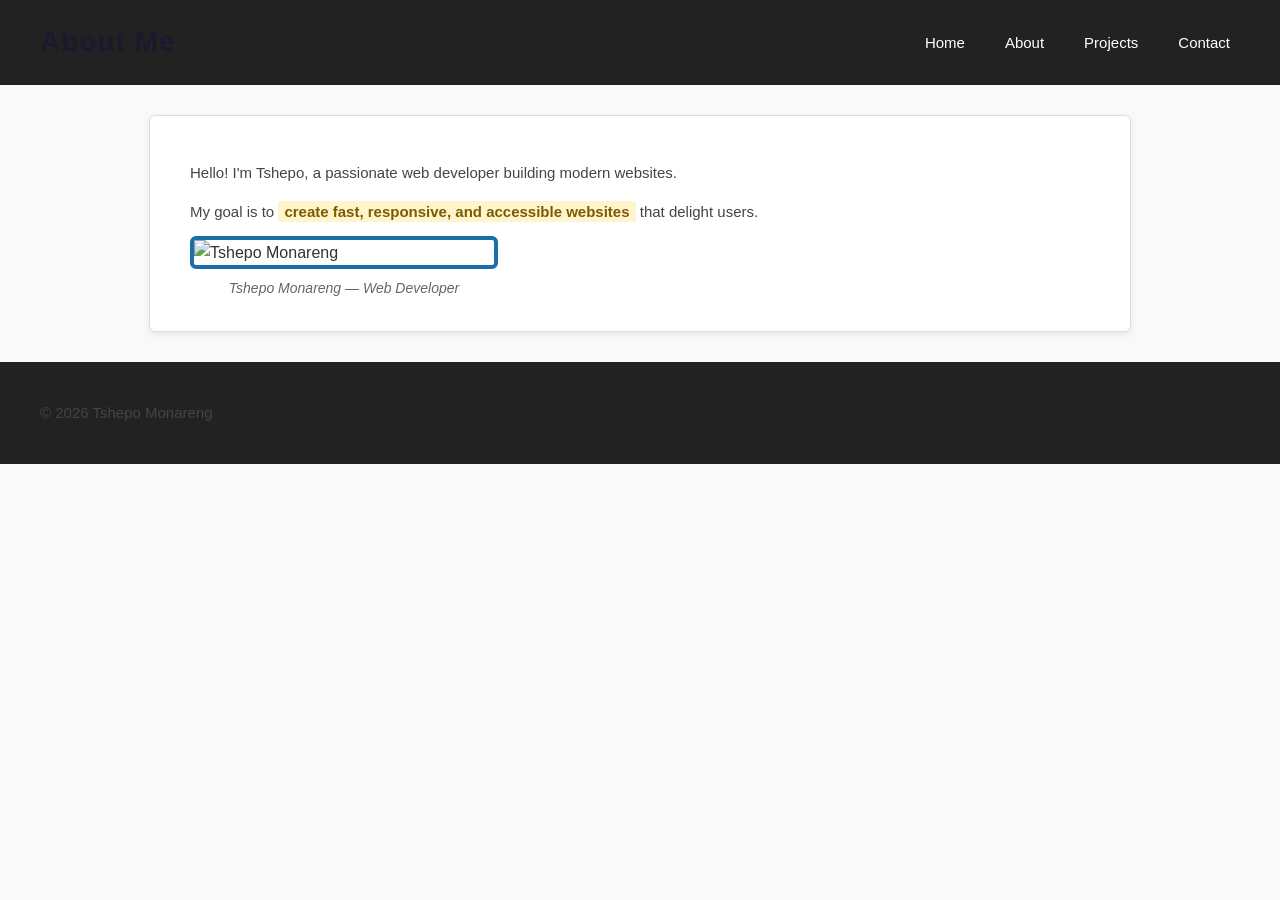
==== commit 1637bade: "Merge c29c5208a17afb79d3118aa498ff2e2605a06e88 into 112ee301ba063f89d3fe9bf83592165846cbe813" ====
--- a/about.html
+++ b/about.html
@@ -1,73 +1,40 @@
 <!DOCTYPE html>
 <html lang="en">
 <head>
-  <meta charset="UTF-8" />
-  <meta name="viewport" content="width=device-width, initial-scale=1.0" />
-  <title>About – Tshepo Monareng</title>
-  <link rel="stylesheet" href="css/styles.css" />
+  <meta charset="UTF-8">
+  <meta name="viewport" content="width=device-width, initial-scale=1.0">
+  <title>About | Tshepo Monareng</title>
+  <link rel="stylesheet" href="css/styles.css">
 </head>
 <body>
 
-  <header class="site-header" aria-label="Site header">
-    <div class="container header-inner">
-      <a href="index.html" class="brand" aria-label="Home">Tshepo Monareng</a>
-      <nav class="main-nav" aria-label="Main Navigation">
-        <ul class="nav-list">
-          <li><a href="index.html" class="nav-link">Home</a></li>
-          <li><a href="about.html" class="nav-link" aria-current="page">About</a></li>
-          <li><a href="projects.html" class="nav-link">Projects</a></li>
-          <li><a href="contact.html" class="nav-link">Contact</a></li>
-        </ul>
-      </nav>
-    </div>
-  </header>
+<header class="header">
+  <h1>About Me</h1>
+  <nav>
+    <ul class="nav-menu">
+      <li><a href="index.html">Home</a></li>
+      <li><a href="about.html" class="active">About</a></li>
+      <li><a href="projects.html">Projects</a></li>
+      <li><a href="contact.html">Contact</a></li>
+    </ul>
+  </nav>
+</header>
 
-  <main class="container" role="main">
+<main>
+  <section class="intro">
+    <p>Hello! I'm Tshepo, a passionate web developer building modern websites.</p>
+    <p>My goal is to <span class="highlight">create fast, responsive, and accessible websites</span> that delight users.</p>
+    <figure>
+      <img src="images/profile.jpg" alt="Tshepo Monareng">
+      <figcaption>Tshepo Monareng — Web Developer</figcaption>
+    </figure>
+  </section>
+</main>
 
-    <section class="about section" aria-labelledby="about-title">
-      <img src="images/About.png" alt="Tshepo Monareng" class="about-photo" width="140" height="140" />
-      <div class="about-text">
-        <h1 id="about-title">About Me</h1>
-        <p>I'm Tshepo Monareng,I’m an aspiring web developer currently sharpening my skills at Umuzi, where I’m building a solid foundation in modern web technologies and problem-solving. With a growing passion for creating clean, responsive, and user-focused digital experiences, I enjoy turning ideas into functional, visually engaging websites. My journey into tech is driven by curiosity and a commitment to continuous learning—whether it’s mastering JavaScript, refining my front-end skills, or understanding how systems work behind the scenes. I thrive in collaborative environments, embrace challenges as opportunities to grow, and aim to develop solutions that are not only efficient but impactful. As I continue evolving, I’m focused on becoming a well-rounded developer who brings both creativity and technical precision to every project.</p>
-        <p style="margin-top: 12px;">My toolkit includes HTML5, CSS3, JavaScript, and modern frameworks. I care deeply about web standards, performance, and inclusive design.</p>
-      </div>
-    </section>
+<footer class="footer">
+  <p>&copy; 2026 Tshepo Monareng</p>
+</footer>
 
-    <section class="section" aria-labelledby="skills-title">
-      <h2 id="skills-title">Skills &amp; Tools</h2>
-      <table class="stats-table" aria-label="Skills and proficiency levels">
-        <thead>
-          <tr>
-            <th scope="col">Skill</th>
-            <th scope="col">Category</th>
-            <th scope="col">Level</th>
-          </tr>
-        </thead>
-        <tbody>
-          <tr><td>HTML5</td><td>Markup</td><td>Advanced</td></tr>
-          <tr><td>CSS3 / Grid / Flexbox</td><td>Styling</td><td>Advanced</td></tr>
-          <tr><td>JavaScript (ES6+)</td><td>Scripting</td><td>Intermediate</td></tr>
-          <tr><td>Accessibility (WCAG)</td><td>Standards</td><td>Intermediate</td></tr>
-          <tr><td>Responsive Design</td><td>Layout</td><td>Advanced</td></tr>
-          <tr><td>Git &amp; GitHub</td><td>Tooling</td><td>Intermediate</td></tr>
-          <tr><td>Figma</td><td>Design</td><td>Intermediate</td></tr>
-        </tbody>
-      </table>
-    </section>
-
-    <section class="section" aria-labelledby="experience-title">
-      <h2 id="experience-title">Experience</h2>
-      <p>Currently seeking front-end developer roles where I can contribute to meaningful projects and grow alongside a talented team. Open to freelance, contract, or full-time opportunities.</p>
-      <p style="margin-top: 16px;"><a href="contact.html" class="btn">Get In Touch</a></p>
-    </section>
-
-  </main>
-
-  <footer class="site-footer" role="contentinfo">
-    <div class="container">
-      <p>&copy; 2026 Tshepo Monareng. All rights reserved.</p>
-    </div>
-  </footer>
-
+<script src="js/main.js"></script>
 </body>
 </html>
--- a/css/styles.css
+++ b/css/styles.css
@@ -1,223 +1,690 @@
-/* 1. CSS Reset and Base */
-* { box-sizing: border-box; margin: 0; padding: 0; }
-
-:root {
-  --bg: #f7f7f7;
-  --fg: #1a1a1a;
-  --muted: #555;
-  --brand: #2b6cb0;
-  --card: #ffffff;
-  --radius: 10px;
-  --container: 1100px;
-  --shadow: 0 2px 6px rgba(0,0,0,.08);
-  --focus: 4px; /* focus outline size for accessibility */
-}
-
-html { font-family: system-ui, -apple-system, "Segoe UI", Roboto, Arial, sans-serif; }
+/* ===========================================
+   Main Stylesheet — Tshepo.dev
+   Covers: selectors, pseudo-classes, box model,
+   block/inline, text/colour, tables, forms
+   =========================================== */
+ 
+/* ---- 1. ELEMENT SELECTOR: Global reset & body ---- */
 body {
-  color: var(--fg);
-  background: #fff;
-  line-height: 1.6;
-  -webkit-font-smoothing: antialiased;
-  -moz-osx-font-smoothing: grayscale;
-}
-
-/* 2. Layout helpers */
-.container {
-  width: min(var(--container), 92%);
-  margin: 0 auto;
-}
-.sr-only { position: absolute; width: 1px; height: 1px; padding: 0; margin: -1px; overflow: hidden; clip: rect(0,0,0,0); border: 0; }
-
-/* 3. Header / Navigation (semantic) */
-.site-header {
-  background: #fff;
-  border-bottom: 1px solid #e5e5e5;
-  position: sticky;
-  top: 0;
-  z-index: 50;
-}
-.header-inner {
-  display: flex;
-  align-items: center;
-  justify-content: space-between;
-  padding: 14px 0;
-}
-.brand {
-  font-weight: 700;
-  color: var(--brand);
-  text-decoration: none;
-  font-size: 1.15rem;
-}
-.main-nav { /* semantic nav container */ }
-.nav-list {
-  list-style: none;
-  display: flex;
-  gap: 12px;
-}
-.nav-link {
-  color: #333;
-  text-decoration: none;
-  padding: 8px 12px;
-  border-radius: 6px;
-  transition: all .15s ease;
-}
-.nav-link:hover { background: #f0f0f0; }
-.nav-link[aria-current="page"] {
-  background: #e6f0ff;
-  color: var(--brand);
-  font-weight: 600;
-}
-
-/* 4. Main content areas */
+    font-family: Arial, Helvetica, sans-serif;
+    margin: 0;
+    padding: 0;
+    color: #333333;
+    background-color: #f9f9f9;
+    line-height: 1.6;
+}
+ 
+/* ---- 2. CLASS SELECTOR: Header ---- */
+.header {
+    background-color: #222222;
+    color: #ffffff;
+    padding: 20px 40px;
+    display: flex;
+    align-items: center;
+    justify-content: space-between;
+}
+ 
+.header h1 {
+    margin: 0;
+    font-size: 28px;
+    letter-spacing: 1px;
+}
+ 
+/* ---- 3. DESCENDANT SELECTOR: Nav inside header ---- */
+.header nav {
+    padding: 0;
+    background-color: transparent;
+}
+ 
+.nav-menu {
+    list-style: none;
+    margin: 0;
+    padding: 0;
+    display: flex;
+    gap: 20px;
+}
+ 
+.nav-menu li a {
+    color: #ffffff;
+    text-decoration: none;
+    font-size: 15px;
+    padding: 6px 10px;
+    border-radius: 4px;
+    transition: background-color 0.3s ease;
+}
+ 
+/* ---- PSEUDO-CLASS SELECTORS ---- */
+.nav-menu li a:hover {
+    background-color: #555555;
+    color: #f0c040;
+}
+ 
+.nav-menu li a:active {
+    background-color: #f0c040;
+    color: #222222;
+}
+ 
+/* ---- 4. CLASS SELECTOR: Hero section ---- */
 .hero {
-  padding: 60px 0 40px;
-  text-align: center;
-}
-.hero h1 { font-size: 2.4rem; margin-bottom: 8px; }
-.hero .tagline { color: var(--muted); margin-bottom: 16px; }
-.btn {
-  display: inline-block;
-  background: var(--brand);
-  color: #fff;
-  padding: 12px 16px;
-  border-radius: 8px;
-  text-decoration: none;
-  transition: transform .15s ease, background .15s ease;
-}
-.btn:hover { background: #1e4a8f; transform: translateY(-1px); }
-
-/* Sections spacing */
-.section { padding: 40px 0; }
-.about { padding: 40px 0; }
-.projects-section { padding: 40px 0; }
-
-/* 5. Project grid with box model demonstration */
-.project-grid {
-  display: grid;
-  grid-template-columns: repeat(auto-fill, minmax(260px, 1fr));
-  gap: 20px;
-  margin-top: 14px;
-}
+    display: flex;
+    align-items: center;
+    gap: 40px;
+    padding: 60px 40px;
+    background-color: #1a6fa8;
+    color: #ffffff;
+}
+ 
+.hero-text {
+    flex: 1;
+}
+ 
+.hero-label {
+    display: block;        /* block element */
+    font-size: 14px;
+    color: #d0e8ff;
+    margin-bottom: 10px;
+    font-family: monospace;
+}
+ 
+.hero-text h2 {
+    font-size: 36px;
+    margin-bottom: 16px;
+    color: #ffffff;
+}
+ 
+/* ---- 5. COMBINATION SELECTOR: adjacent sibling ---- */
+.hero-text h2 + p {
+    font-style: italic;    /* first <p> after h2 */
+    color: #d0e8ff;
+}
+ 
+.hero-text p {
+    font-size: 16px;
+    margin-bottom: 24px;
+    max-width: 520px;
+}
+ 
+.hero-actions {
+    display: flex;
+    gap: 12px;
+}
+ 
+/* ---- BLOCK vs INLINE ELEMENTS ---- */
+.btn-primary {
+    display: inline-block; /* inline element that accepts box model */
+    background-color: #ffffff;
+    color: #1a6fa8;
+    padding: 12px 24px;    /* Box model: padding */
+    border: 2px solid #ffffff; /* Box model: border */
+    border-radius: 4px;
+    text-decoration: none;
+    font-weight: 600;
+    font-size: 15px;
+    transition: background-color 0.3s ease, color 0.3s ease;
+}
+ 
+.btn-primary:hover {
+    background-color: #145a8a;
+    color: #ffffff;
+    border-color: #145a8a;
+}
+ 
+.btn-secondary {
+    display: inline-block;
+    background-color: transparent;
+    color: #ffffff;
+    padding: 12px 24px;
+    border: 2px solid #ffffff;
+    border-radius: 4px;
+    text-decoration: none;
+    font-weight: 600;
+    font-size: 15px;
+    transition: background-color 0.3s ease;
+}
+ 
+.btn-secondary:hover {
+    background-color: rgba(255, 255, 255, 0.15);
+}
+ 
+.hero-image-wrap {
+    flex: 1;
+}
+ 
+.hero-image-wrap img {
+    width: 100%;
+    max-width: 520px;       /* Box model: constrained width */
+    height: auto;
+    display: block;
+    border: 4px solid #ffffff; /* Box model: border */
+    border-radius: 6px;
+    margin: 0 auto;
+}
+ 
+/* ---- CLASS SELECTOR: Stats bar ---- */
+.stats {
+    display: flex;
+    justify-content: space-around;
+    padding: 30px 40px;     /* Box model: padding */
+    background-color: #ffffff;
+    border-bottom: 1px solid #dddddd;
+}
+ 
+.stat {
+    text-align: center;
+}
+ 
+.stat-number {
+    display: block;
+    font-size: 32px;
+    font-weight: 700;
+    color: #1a6fa8;
+}
+ 
+.stat-label {
+    display: block;
+    font-size: 14px;
+    color: #666666;
+    margin-top: 4px;
+}
+ 
+/* ---- TEXT & COLOUR STYLING ---- */
+h1, h2, h3 {
+    font-weight: 700;
+    color: #1a1a2e;
+}
+ 
+h3 {
+    font-size: 20px;
+    margin-bottom: 10px;
+}
+ 
+p {
+    color: #444444;
+    font-size: 15px;
+}
+ 
+/* ---- Section shared styles ---- */
+.section-label {
+    display: block;
+    font-family: monospace;
+    font-size: 13px;
+    color: #1a6fa8;
+    margin-bottom: 6px;
+}
+ 
+.section-title {
+    font-size: 28px;
+    margin-bottom: 30px;
+    border-bottom: 2px solid #1a6fa8;
+    padding-bottom: 8px;
+}
+ 
+/* ---- CLASS SELECTOR: Skills section ---- */
+.skills-section {
+    max-width: 960px;
+    margin: 0 auto;         /* Box model: centering with auto margin */
+    padding: 50px 40px;
+}
+ 
+.skills-grid {
+    display: flex;
+    flex-wrap: wrap;
+    gap: 20px;
+}
+ 
+.skill-card {
+    flex: 1 1 260px;
+    background-color: #ffffff;
+    border: 1px solid #dddddd; /* Box model: border */
+    border-radius: 6px;
+    padding: 24px;             /* Box model: padding */
+    box-shadow: 0 2px 6px rgba(0, 0, 0, 0.06);
+    transition: box-shadow 0.2s ease;
+}
+ 
+.skill-card:hover {
+    box-shadow: 0 4px 14px rgba(0, 0, 0, 0.12);
+}
+ 
+.skill-icon {
+    font-size: 28px;
+    margin-bottom: 10px;
+}
+ 
+.skill-card h3 {
+    border-bottom: 2px solid #1a6fa8;
+    padding-bottom: 6px;
+    margin-bottom: 10px;
+}
+ 
+.skill-card p {
+    margin-bottom: 14px;
+}
+ 
+.skill-tags {
+    display: flex;
+    flex-wrap: wrap;
+    gap: 6px;
+}
+ 
+/* ---- ATTRIBUTE SELECTOR ---- */
+.tag {
+    display: inline;           /* inline element */
+    background-color: #e8f2fb;
+    color: #1a6fa8;
+    padding: 3px 10px;         /* Box model: padding */
+    border-radius: 20px;
+    font-size: 13px;
+    font-weight: 600;
+}
+ 
+/* ---- CLASS SELECTOR: Projects section ---- */
+.projects-section {
+    background-color: #f0f4f8;
+    padding: 50px 40px;
+}
+ 
+.projects-section .section-title,
+.projects-section .section-label {
+    max-width: 960px;
+    margin-left: auto;
+    margin-right: auto;
+}
+ 
+.projects-grid {
+    display: flex;
+    gap: 24px;
+    max-width: 960px;
+    margin: 0 auto;
+}
+ 
 .project-card {
-  background: var(--card);
-  border-radius: var(--radius);
-  padding: 14px;
-  box-shadow: var(--shadow);
-  display: flex;
-  flex-direction: column;
-}
-.project-card img {
-  width: 100%;
-  height: 160px;
-  object-fit: cover;
-  border-radius: 6px;
-  margin-bottom: 10px;
-}
-.project-card h3 { font-size: 1.05rem; margin: 6px 0; }
-
-/* 6. Tables (accessible, styled) */
-.stats-table {
-  width: 100%;
-  border-collapse: collapse;
-  margin-top: 12px;
-}
-.stats-table thead th {
-  text-align: left;
-  padding: 8px;
-  border-bottom: 2px solid #ddd;
-  background: #f5f5f5;
-}
-.stats-table td {
-  padding: 8px;
-  border-bottom: 1px solid #eee;
-}
-.stats-table tbody tr:nth-child(odd) { background: #fafafa; }
-
-/* 7. Contact form styling + accessibility */
-.contact-form {
-  display: grid;
-  grid-template-columns: 1fr;
-  gap: 12px;
-  max-width: 700px;
-  margin-top: 8px;
-}
-.form-row {
-  display: grid;
-  gap: 6px;
-}
-.form-row label {
-  font-size: 0.95rem;
-  color: var(--muted);
-}
-input[type="text"],
-input[type="email"],
-input[type="url"],
-input[type="tel"],
-select,
-textarea {
-  width: 100%;
-  padding: 10px 12px;
-  border: 1px solid #ccc;
-  border-radius: 6px;
-  background: #fff;
-  font: inherit;
-}
-textarea { resize: vertical; min-height: 120px; }
-
-/* Radio group */
-.radio-group {
-  display: flex;
-  gap: 12px;
-  align-items: center;
-}
-.radio-group label {
-  display: inline-flex;
-  align-items: center;
-  gap: 6px;
-  font-size: 0.95rem;
-  color: var(--fg);
-}
-
-/* 8. Footer alignment and base typography */
-.site-footer {
-  padding: 24px 0;
-  text-align: center;
-  color: var(--muted);
-  border-top: 1px solid #e5e5e5;
-  background: #fff;
-  margin-top: 40px;
-}
-
-/* 9. Accessibility helpers */
-@media (prefers-reduced-motion: reduce) {
-  .btn { transition: none; }
-  .project-card { transition: none; }
-}
-
-/* 10. Responsive tweaks */
-@media (max-width: 900px) {
-  .brand { font-size: 1.05rem; }
-}
-@media (max-width: 700px) {
-  .nav-list { display: none; } /* simple: add a toggle later for small screens */
-  .container { width: min(90%, 92%); }
-}
-.hero { display: grid; grid-template-columns: 1fr 220px; gap: 3rem; align-items: center; }
-.hero-photo img { width: 220px; height: 260px; object-fit: cover; border-radius: 12px; }
-
-.about { display: grid; grid-template-columns: 140px 1fr; gap: 3rem; align-items: start; }
-.about-photo { width: 140px; height: 140px; object-fit: cover; border-radius: 50%; }
-.hero {
-  display: block;        /* overrides the grid we set earlier */
-  margin: 0 -4%;        /* breaks out of the container on smaller screens */
-  padding: 0;
-}
-
-@media (min-width: 700px) {
-  .hero { margin: 0 calc((100vw - min(1100px, 92%)) / -2); }
-}
-.hero-text {
-  margin: 0 auto;
-  text-align: center;
-}+    flex: 1;
+    background-color: #ffffff;
+    border: 1px solid #dddddd;
+    border-radius: 8px;
+    overflow: hidden;
+    box-shadow: 0 2px 6px rgba(0, 0, 0, 0.06);
+    transition: box-shadow 0.2s ease;
+}
+ 
+.project-card:hover {
+    box-shadow: 0 6px 18px rgba(0, 0, 0, 0.12);
+}
+ 
+.project-thumb {
+    background-color: #1a6fa8;
+    color: #ffffff;
+    font-size: 48px;
+    text-align: center;
+    padding: 28px;             /* Box model: padding */
+}
+ 
+.project-body {
+    padding: 20px;
+}
+ 
+.project-type {
+    display: block;
+    font-size: 12px;
+    font-family: monospace;
+    color: #1a6fa8;
+    text-transform: uppercase;
+    letter-spacing: 1px;
+    margin-bottom: 6px;
+}
+ 
+.project-body h3 {
+    border-bottom: none;
+    padding-bottom: 0;
+    margin-bottom: 8px;
+    font-size: 18px;
+}
+ 
+.project-body p {
+    margin-bottom: 14px;
+}
+ 
+.project-links {
+    display: flex;
+    gap: 16px;
+}
+ 
+/* ---- ATTRIBUTE SELECTOR: https links ---- */
+.project-link {
+    color: #1a6fa8;
+    text-decoration: none;
+    font-size: 14px;
+    font-weight: 600;
+}
+ 
+.project-link:hover {
+    text-decoration: underline;
+}
+ 
+a[href^="https"] {
+    color: #1a6fa8;
+    font-weight: 600;
+}
+ 
+a[href^="https"]:visited {
+    color: #6a3fa8;            /* visited pseudo-class */
+}
+ 
+/* ---- CLASS SELECTOR: Process section ---- */
+.process-section {
+    max-width: 960px;
+    margin: 0 auto;
+    padding: 50px 40px;
+}
+ 
+.process-steps {
+    display: flex;
+    gap: 0;
+}
+ 
+.step {
+    flex: 1;
+    padding: 20px 24px;        /* Box model: padding */
+    border-left: 3px solid #1a6fa8; /* Box model: border */
+    margin-right: 20px;
+}
+ 
+.step:last-child {
+    margin-right: 0;
+}
+ 
+.step-number {
+    display: block;
+    font-family: monospace;
+    font-size: 13px;
+    color: #1a6fa8;
+    font-weight: 600;
+    margin-bottom: 6px;
+}
+ 
+.step h3 {
+    border-bottom: none;
+    padding-bottom: 0;
+    font-size: 18px;
+    margin-bottom: 8px;
+}
+ 
+/* ---- CLASS SELECTOR: Testimonials section ---- */
+.testimonials-section {
+    background-color: #f0f4f8;
+    padding: 50px 40px;
+}
+ 
+.testimonials-section .section-title,
+.testimonials-section .section-label {
+    max-width: 960px;
+    margin-left: auto;
+    margin-right: auto;
+}
+ 
+.testimonials-grid {
+    display: flex;
+    gap: 24px;
+    max-width: 960px;
+    margin: 0 auto;
+}
+ 
+.testimonial {
+    flex: 1;
+    background-color: #ffffff;
+    border: 1px solid #dddddd; /* Box model: border */
+    border-radius: 8px;
+    padding: 24px;             /* Box model: padding */
+    box-shadow: 0 2px 6px rgba(0, 0, 0, 0.06);
+}
+ 
+.testimonial blockquote {
+    font-style: italic;
+    color: #555555;
+    font-size: 15px;
+    margin: 0 0 16px 0;
+    padding: 0;
+    border: none;
+    line-height: 1.7;
+}
+ 
+.testimonial-author {
+    display: flex;
+    align-items: center;
+    gap: 12px;
+}
+ 
+.author-avatar {
+    font-size: 28px;
+    display: block;
+}
+ 
+.author-name {
+    display: block;
+    font-weight: 600;
+    font-size: 14px;
+    color: #1a1a2e;
+}
+ 
+.author-role {
+    display: block;
+    font-size: 13px;
+    color: #888888;
+}
+ 
+/* ---- CLASS SELECTOR: CTA section ---- */
+.cta-section {
+    text-align: center;
+    padding: 60px 40px;
+    background-color: #1a6fa8;
+    color: #ffffff;
+}
+ 
+.cta-section .section-label {
+    color: #d0e8ff;
+}
+ 
+.cta-section h2 {
+    color: #ffffff;
+    font-size: 32px;
+    margin-bottom: 12px;
+}
+ 
+.cta-section p {
+    color: #d0e8ff;
+    font-size: 16px;
+    margin-bottom: 28px;
+}
+ 
+.cta-section .btn-primary {
+    background-color: #ffffff;
+    color: #1a6fa8;
+    border-color: #ffffff;
+    font-size: 16px;
+    padding: 14px 32px;
+}
+ 
+.cta-section .btn-primary:hover {
+    background-color: #f0f4f8;
+    border-color: #f0f4f8;
+}
+ 
+/* ---- FOOTER ---- */
+.footer {
+    background-color: #222222;
+    color: #cccccc;
+    padding: 24px 40px;
+    display: flex;
+    justify-content: space-between;
+    align-items: center;
+    font-size: 14px;
+}
+ 
+.footer-links {
+    display: flex;
+    gap: 20px;
+}
+ 
+.footer a {
+    color: #f0c040;
+    text-decoration: none;
+}
+ 
+.footer a:hover {
+    text-decoration: underline;
+}
+ 
+/* ---- CLASS SELECTOR: Intro section (about.html, box model demo) ---- */
+.intro {
+    padding: 30px 40px;        /* Box model: padding */
+    margin: 30px auto;         /* Box model: centering with auto margin */
+    border: 1px solid #dddddd; /* Box model: border */
+    max-width: 900px;
+    background-color: #ffffff;
+    border-radius: 6px;
+    box-shadow: 0 2px 6px rgba(0, 0, 0, 0.08);
+}
+ 
+.intro p {
+    display: block;            /* block element */
+    margin-bottom: 12px;
+}
+ 
+.intro span.highlight {
+    display: inline;           /* inline element */
+    background-color: #fff4cc;
+    color: #7a5c00;
+    padding: 2px 6px;          /* Box model: padding on inline element */
+    border-radius: 3px;
+    font-weight: bold;
+}
+ 
+/* ---- About page: general section spacing ---- */
+main > section {
+    max-width: 900px;
+    margin: 30px auto;
+    padding: 0 40px;
+}
+ 
+/* ---- About page: figure & profile image ---- */
+figure {
+    display: inline-block;
+    margin: 0;
+}
+ 
+figure img {
+    display: block;
+    border: 4px solid #1a6fa8; /* Box model: border */
+    border-radius: 6px;
+    width: 300px;
+    height: auto;
+}
+ 
+figcaption {
+    margin-top: 8px;
+    font-size: 14px;
+    color: #666666;
+    text-align: center;
+    font-style: italic;
+}
+ 
+/* ---- About page: table caption ---- */
+table caption {
+    font-size: 15px;
+    font-weight: 600;
+    color: #1a1a2e;
+    text-align: left;
+    margin-bottom: 8px;
+    padding: 4px 0;
+}
+ 
+/* ---- FORM STYLING (for contact.html) ---- */
+form {
+    background-color: #ffffff;
+    padding: 30px;
+    border: 1px solid #dddddd;
+    border-radius: 8px;
+    max-width: 500px;
+    margin: 20px auto;
+}
+ 
+form label {
+    display: block;
+    margin-bottom: 4px;
+    font-weight: 600;
+    color: #333333;
+}
+ 
+form input,
+form textarea,
+form select {
+    display: block;
+    width: 100%;
+    margin: 0 0 16px 0;
+    padding: 10px 12px;        /* Box model: padding on inputs */
+    border: 1px solid #cccccc;
+    border-radius: 4px;
+    font-size: 15px;
+    box-sizing: border-box;
+    background-color: #fafafa;
+    transition: border-color 0.2s ease;
+}
+ 
+form input:focus,
+form textarea:focus,
+form select:focus {
+    border-color: #1a6fa8;
+    outline: none;
+    background-color: #ffffff;
+}
+ 
+form input:disabled {
+    background-color: #eeeeee;
+    cursor: not-allowed;
+}
+ 
+form button[type="submit"] {
+    background-color: #1a6fa8;
+    color: #ffffff;
+    border: none;
+    padding: 12px 28px;
+    font-size: 15px;
+    border-radius: 4px;
+    cursor: pointer;
+    transition: background-color 0.3s ease;
+}
+ 
+form button[type="submit"]:hover {
+    background-color: #145a8a;
+}
+ 
+/* ---- TABLE STYLING (for any data tables) ---- */
+table {
+    width: 100%;
+    border-collapse: collapse;
+    margin: 20px 0;
+    font-size: 15px;
+    background-color: #ffffff;
+}
+ 
+table thead {
+    background-color: #1a6fa8;
+    color: #ffffff;
+}
+ 
+table th,
+table td {
+    padding: 12px 16px;        /* Box model: padding in table cells */
+    border: 1px solid #dddddd;
+    text-align: left;
+}
+ 
+/* nth-child pseudo-class for striped rows */
+table tbody tr:nth-child(even) {
+    background-color: #f2f7fc;
+}
+ 
+table tbody tr:hover {
+    background-color: #ddeeff;
+}
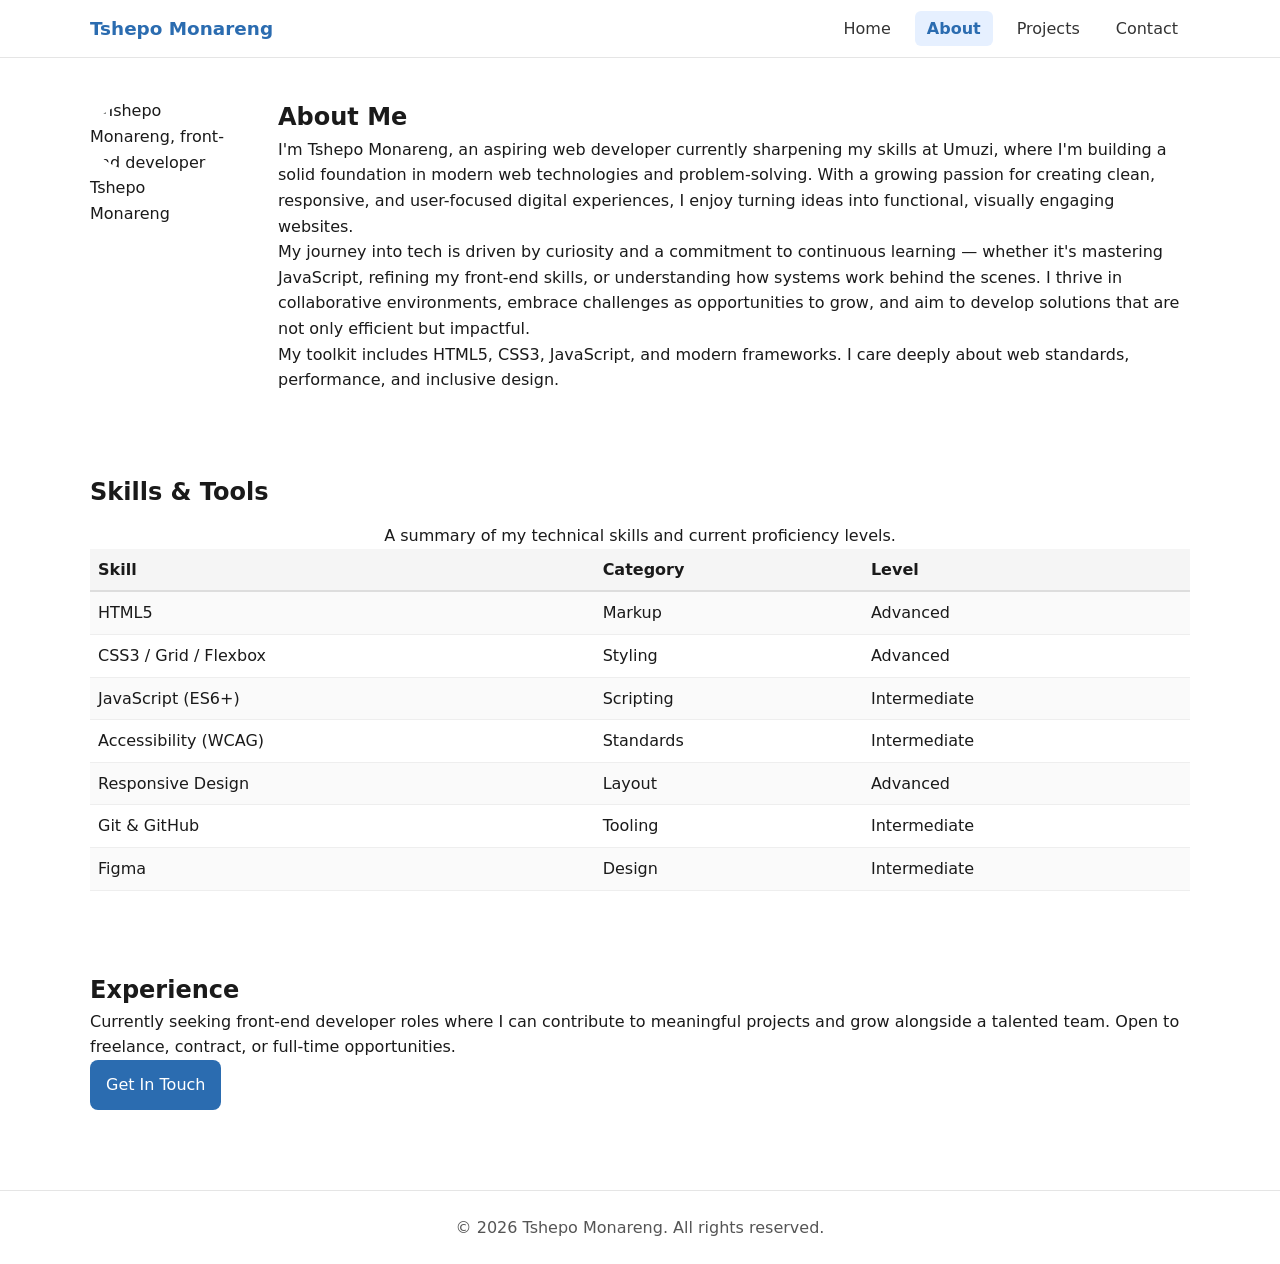
==== commit b70abf9c: "Fix HTML semantics, form validation, CSS responsive fixes, update README" ====
--- a/about.html
+++ b/about.html
@@ -1,40 +1,79 @@
 <!DOCTYPE html>
 <html lang="en">
 <head>
-  <meta charset="UTF-8">
-  <meta name="viewport" content="width=device-width, initial-scale=1.0">
-  <title>About | Tshepo Monareng</title>
-  <link rel="stylesheet" href="css/styles.css">
+  <meta charset="UTF-8" />
+  <meta name="viewport" content="width=device-width, initial-scale=1.0" />
+  <meta name="description" content="Learn more about Tshepo Monareng – an aspiring front-end developer with skills in HTML, CSS, JavaScript, and accessible design." />
+  <title>About – Tshepo Monareng</title>
+  <link rel="stylesheet" href="css/styles.css" />
 </head>
 <body>
 
-<header class="header">
-  <h1>About Me</h1>
-  <nav>
-    <ul class="nav-menu">
-      <li><a href="index.html">Home</a></li>
-      <li><a href="about.html" class="active">About</a></li>
-      <li><a href="projects.html">Projects</a></li>
-      <li><a href="contact.html">Contact</a></li>
-    </ul>
-  </nav>
-</header>
+  <header class="site-header" aria-label="Site header">
+    <div class="container header-inner">
+      <a href="index.html" class="brand" aria-label="Home">Tshepo Monareng</a>
+      <nav class="main-nav" aria-label="Main Navigation">
+        <ul class="nav-list">
+          <li><a href="index.html" class="nav-link">Home</a></li>
+          <li><a href="about.html" class="nav-link active" aria-current="page">About</a></li>
+          <li><a href="projects.html" class="nav-link">Projects</a></li>
+          <li><a href="contact.html" class="nav-link">Contact</a></li>
+        </ul>
+      </nav>
+    </div>
+  </header>
 
-<main>
-  <section class="intro">
-    <p>Hello! I'm Tshepo, a passionate web developer building modern websites.</p>
-    <p>My goal is to <span class="highlight">create fast, responsive, and accessible websites</span> that delight users.</p>
-    <figure>
-      <img src="images/profile.jpg" alt="Tshepo Monareng">
-      <figcaption>Tshepo Monareng — Web Developer</figcaption>
-    </figure>
-  </section>
-</main>
+  <main class="container" role="main">
 
-<footer class="footer">
-  <p>&copy; 2026 Tshepo Monareng</p>
-</footer>
+    <section class="about section" aria-labelledby="about-title">
+      <figure class="about-figure">
+        <img src="images/About.png" alt="Tshepo Monareng, front-end developer" class="about-photo" width="140" height="140" />
+        <figcaption class="visually-hidden">Tshepo Monareng</figcaption>
+      </figure>
+      <div class="about-text">
+        <h1 id="about-title">About Me</h1>
+        <p>I'm Tshepo Monareng, an aspiring web developer currently sharpening my skills at Umuzi, where I'm building a solid foundation in modern web technologies and problem-solving. With a growing passion for creating clean, responsive, and user-focused digital experiences, I enjoy turning ideas into functional, visually engaging websites.</p>
+        <p>My journey into tech is driven by curiosity and a commitment to continuous learning — whether it's mastering JavaScript, refining my front-end skills, or understanding how systems work behind the scenes. I thrive in collaborative environments, embrace challenges as opportunities to grow, and aim to develop solutions that are not only efficient but impactful.</p>
+        <p>My toolkit includes HTML5, CSS3, JavaScript, and modern frameworks. I care deeply about web standards, performance, and inclusive design.</p>
+      </div>
+    </section>
 
-<script src="js/main.js"></script>
+    <section class="section" aria-labelledby="skills-title">
+      <h2 id="skills-title">Skills &amp; Tools</h2>
+      <table class="stats-table" aria-label="Skills and proficiency levels">
+        <caption>A summary of my technical skills and current proficiency levels.</caption>
+        <thead>
+          <tr>
+            <th scope="col">Skill</th>
+            <th scope="col">Category</th>
+            <th scope="col">Level</th>
+          </tr>
+        </thead>
+        <tbody>
+          <tr><td>HTML5</td><td>Markup</td><td>Advanced</td></tr>
+          <tr><td>CSS3 / Grid / Flexbox</td><td>Styling</td><td>Advanced</td></tr>
+          <tr><td>JavaScript (ES6+)</td><td>Scripting</td><td>Intermediate</td></tr>
+          <tr><td>Accessibility (WCAG)</td><td>Standards</td><td>Intermediate</td></tr>
+          <tr><td>Responsive Design</td><td>Layout</td><td>Advanced</td></tr>
+          <tr><td>Git &amp; GitHub</td><td>Tooling</td><td>Intermediate</td></tr>
+          <tr><td>Figma</td><td>Design</td><td>Intermediate</td></tr>
+        </tbody>
+      </table>
+    </section>
+
+    <section class="section" aria-labelledby="experience-title">
+      <h2 id="experience-title">Experience</h2>
+      <p>Currently seeking front-end developer roles where I can contribute to meaningful projects and grow alongside a talented team. Open to freelance, contract, or full-time opportunities.</p>
+      <p class="section-cta"><a href="contact.html" class="btn">Get In Touch</a></p>
+    </section>
+
+  </main>
+
+  <footer class="site-footer" role="contentinfo">
+    <div class="container">
+      <p>&copy; 2026 Tshepo Monareng. All rights reserved.</p>
+    </div>
+  </footer>
+
 </body>
 </html>
--- a/css/styles.css
+++ b/css/styles.css
@@ -1,690 +1,243 @@
-/* ===========================================
-   Main Stylesheet — Tshepo.dev
-   Covers: selectors, pseudo-classes, box model,
-   block/inline, text/colour, tables, forms
-   =========================================== */
- 
-/* ---- 1. ELEMENT SELECTOR: Global reset & body ---- */
+/* 1. CSS Reset and Base */
+* { box-sizing: border-box; margin: 0; padding: 0; }
+
+:root {
+  --bg: #f7f7f7;
+  --fg: #1a1a1a;
+  --muted: #555;
+  --brand: #2b6cb0;
+  --card: #ffffff;
+  --radius: 10px;
+  --container: 1100px;
+  --shadow: 0 2px 6px rgba(0,0,0,.08);
+  --focus: 4px;
+}
+
+html { font-family: system-ui, -apple-system, "Segoe UI", Roboto, Arial, sans-serif; }
 body {
-    font-family: Arial, Helvetica, sans-serif;
-    margin: 0;
-    padding: 0;
-    color: #333333;
-    background-color: #f9f9f9;
-    line-height: 1.6;
-}
- 
-/* ---- 2. CLASS SELECTOR: Header ---- */
-.header {
-    background-color: #222222;
-    color: #ffffff;
-    padding: 20px 40px;
-    display: flex;
-    align-items: center;
-    justify-content: space-between;
-}
- 
-.header h1 {
-    margin: 0;
-    font-size: 28px;
-    letter-spacing: 1px;
-}
- 
-/* ---- 3. DESCENDANT SELECTOR: Nav inside header ---- */
-.header nav {
-    padding: 0;
-    background-color: transparent;
-}
- 
-.nav-menu {
-    list-style: none;
-    margin: 0;
-    padding: 0;
-    display: flex;
-    gap: 20px;
-}
- 
-.nav-menu li a {
-    color: #ffffff;
-    text-decoration: none;
-    font-size: 15px;
-    padding: 6px 10px;
-    border-radius: 4px;
-    transition: background-color 0.3s ease;
-}
- 
-/* ---- PSEUDO-CLASS SELECTORS ---- */
-.nav-menu li a:hover {
-    background-color: #555555;
-    color: #f0c040;
-}
- 
-.nav-menu li a:active {
-    background-color: #f0c040;
-    color: #222222;
-}
- 
-/* ---- 4. CLASS SELECTOR: Hero section ---- */
+  color: var(--fg);
+  background: #fff;
+  line-height: 1.6;
+  -webkit-font-smoothing: antialiased;
+  -moz-osx-font-smoothing: grayscale;
+}
+
+/* 2. Layout helpers */
+.container {
+  width: min(var(--container), 92%);
+  margin: 0 auto;
+}
+.sr-only { position: absolute; width: 1px; height: 1px; padding: 0; margin: -1px; overflow: hidden; clip: rect(0,0,0,0); border: 0; }
+
+/* 3. Header / Navigation */
+.site-header {
+  background: #fff;
+  border-bottom: 1px solid #e5e5e5;
+  position: sticky;
+  top: 0;
+  z-index: 50;
+}
+.header-inner {
+  display: flex;
+  align-items: center;
+  justify-content: space-between;
+  padding: 14px 0;
+}
+.brand {
+  font-weight: 700;
+  color: var(--brand);
+  text-decoration: none;
+  font-size: 1.15rem;
+}
+.nav-list {
+  list-style: none;
+  display: flex;
+  gap: 12px;
+}
+.nav-link {
+  color: #333;
+  text-decoration: none;
+  padding: 8px 12px;
+  border-radius: 6px;
+  transition: all .15s ease;
+}
+.nav-link:hover { background: #f0f0f0; }
+.nav-link[aria-current="page"] {
+  background: #e6f0ff;
+  color: var(--brand);
+  font-weight: 600;
+}
+
+/* 4. Hero - full-width background image */
 .hero {
-    display: flex;
-    align-items: center;
-    gap: 40px;
-    padding: 60px 40px;
-    background-color: #1a6fa8;
-    color: #ffffff;
-}
- 
+  display: block;
+  padding: 0;
+  margin: 0 calc((100vw - min(1100px, 92%)) / -2);
+}
+.hero-bg {
+  background-size: cover;
+  background-position: center top;
+  position: relative;
+  min-height: 480px;
+  display: flex;
+  align-items: center;
+  justify-content: center;
+}
 .hero-text {
-    flex: 1;
-}
- 
-.hero-label {
-    display: block;        /* block element */
-    font-size: 14px;
-    color: #d0e8ff;
-    margin-bottom: 10px;
-    font-family: monospace;
-}
- 
-.hero-text h2 {
-    font-size: 36px;
-    margin-bottom: 16px;
-    color: #ffffff;
-}
- 
-/* ---- 5. COMBINATION SELECTOR: adjacent sibling ---- */
-.hero-text h2 + p {
-    font-style: italic;    /* first <p> after h2 */
-    color: #d0e8ff;
-}
- 
-.hero-text p {
-    font-size: 16px;
-    margin-bottom: 24px;
-    max-width: 520px;
-}
- 
-.hero-actions {
-    display: flex;
-    gap: 12px;
-}
- 
-/* ---- BLOCK vs INLINE ELEMENTS ---- */
-.btn-primary {
-    display: inline-block; /* inline element that accepts box model */
-    background-color: #ffffff;
-    color: #1a6fa8;
-    padding: 12px 24px;    /* Box model: padding */
-    border: 2px solid #ffffff; /* Box model: border */
-    border-radius: 4px;
-    text-decoration: none;
-    font-weight: 600;
-    font-size: 15px;
-    transition: background-color 0.3s ease, color 0.3s ease;
-}
- 
-.btn-primary:hover {
-    background-color: #145a8a;
-    color: #ffffff;
-    border-color: #145a8a;
-}
- 
-.btn-secondary {
-    display: inline-block;
-    background-color: transparent;
-    color: #ffffff;
-    padding: 12px 24px;
-    border: 2px solid #ffffff;
-    border-radius: 4px;
-    text-decoration: none;
-    font-weight: 600;
-    font-size: 15px;
-    transition: background-color 0.3s ease;
-}
- 
-.btn-secondary:hover {
-    background-color: rgba(255, 255, 255, 0.15);
-}
- 
-.hero-image-wrap {
-    flex: 1;
-}
- 
-.hero-image-wrap img {
-    width: 100%;
-    max-width: 520px;       /* Box model: constrained width */
-    height: auto;
-    display: block;
-    border: 4px solid #ffffff; /* Box model: border */
-    border-radius: 6px;
-    margin: 0 auto;
-}
- 
-/* ---- CLASS SELECTOR: Stats bar ---- */
-.stats {
-    display: flex;
-    justify-content: space-around;
-    padding: 30px 40px;     /* Box model: padding */
-    background-color: #ffffff;
-    border-bottom: 1px solid #dddddd;
-}
- 
-.stat {
+  position: relative;
+  z-index: 1;
+  padding: 40px;
+  color: #fff;
+  text-align: center;
+  max-width: 600px;
+  margin: 0 auto;
+}
+.hero-text h1 { color: #fff; font-size: 2.4rem; margin-bottom: 8px; }
+.hero-text .tagline { color: rgba(255,255,255,0.85); margin-bottom: 16px; }
+
+/* 5. Button */
+.btn {
+  display: inline-block;
+  background: var(--brand);
+  color: #fff;
+  padding: 12px 16px;
+  border-radius: 8px;
+  text-decoration: none;
+  transition: transform .15s ease, background .15s ease;
+}
+.btn:hover { background: #1e4a8f; transform: translateY(-1px); }
+
+/* 6. Sections spacing */
+.section { padding: 40px 0; }
+.projects-section { padding: 40px 0; }
+
+/* 7. About section */
+.about {
+  padding: 40px 0;
+  display: grid;
+  grid-template-columns: 140px 1fr;
+  gap: 3rem;
+  align-items: start;
+}
+.about-photo {
+  width: 140px;
+  height: 140px;
+  object-fit: cover;
+  border-radius: 50%;
+}
+
+/* 8. Project grid */
+.project-grid {
+  display: grid;
+  grid-template-columns: repeat(auto-fill, minmax(260px, 1fr));
+  gap: 20px;
+  margin-top: 14px;
+}
+.project-card {
+  background: var(--card);
+  border-radius: var(--radius);
+  padding: 14px;
+  box-shadow: var(--shadow);
+  display: flex;
+  flex-direction: column;
+}
+.project-card img {
+  width: 100%;
+  height: 160px;
+  object-fit: cover;
+  border-radius: 6px;
+  margin-bottom: 10px;
+}
+.project-card h3 { font-size: 1.05rem; margin: 6px 0; }
+
+/* 9. Tables */
+.stats-table {
+  width: 100%;
+  border-collapse: collapse;
+  margin-top: 12px;
+}
+.stats-table thead th {
+  text-align: left;
+  padding: 8px;
+  border-bottom: 2px solid #ddd;
+  background: #f5f5f5;
+}
+.stats-table td {
+  padding: 8px;
+  border-bottom: 1px solid #eee;
+}
+.stats-table tbody tr:nth-child(odd) { background: #fafafa; }
+
+/* 10. Contact form */
+.contact-form {
+  display: grid;
+  grid-template-columns: 1fr;
+  gap: 12px;
+  max-width: 700px;
+  margin-top: 8px;
+}
+.form-row {
+  display: grid;
+  gap: 6px;
+}
+.form-row label {
+  font-size: 0.95rem;
+  color: var(--muted);
+}
+input[type="text"],
+input[type="email"],
+input[type="url"],
+input[type="tel"],
+select,
+textarea {
+  width: 100%;
+  padding: 10px 12px;
+  border: 1px solid #ccc;
+  border-radius: 6px;
+  background: #fff;
+  font: inherit;
+}
+textarea { resize: vertical; min-height: 120px; }
+.radio-group {
+  display: flex;
+  gap: 12px;
+  align-items: center;
+}
+.radio-group label {
+  display: inline-flex;
+  align-items: center;
+  gap: 6px;
+  font-size: 0.95rem;
+  color: var(--fg);
+}
+
+/* 11. Footer */
+.site-footer {
+  padding: 24px 0;
+  text-align: center;
+  color: var(--muted);
+  border-top: 1px solid #e5e5e5;
+  background: #fff;
+  margin-top: 40px;
+}
+
+/* 12. Accessibility */
+@media (prefers-reduced-motion: reduce) {
+  .btn { transition: none; }
+  .project-card { transition: none; }
+}
+
+/* 13. Responsive */
+@media (max-width: 900px) {
+  .brand { font-size: 1.05rem; }
+}
+@media (max-width: 700px) {
+  .nav-list { display: none; }
+  .container { width: min(90%, 92%); }
+  .hero { margin: 0; }
+  .about {
+    grid-template-columns: 1fr;
     text-align: center;
-}
- 
-.stat-number {
-    display: block;
-    font-size: 32px;
-    font-weight: 700;
-    color: #1a6fa8;
-}
- 
-.stat-label {
-    display: block;
-    font-size: 14px;
-    color: #666666;
-    margin-top: 4px;
-}
- 
-/* ---- TEXT & COLOUR STYLING ---- */
-h1, h2, h3 {
-    font-weight: 700;
-    color: #1a1a2e;
-}
- 
-h3 {
-    font-size: 20px;
-    margin-bottom: 10px;
-}
- 
-p {
-    color: #444444;
-    font-size: 15px;
-}
- 
-/* ---- Section shared styles ---- */
-.section-label {
-    display: block;
-    font-family: monospace;
-    font-size: 13px;
-    color: #1a6fa8;
-    margin-bottom: 6px;
-}
- 
-.section-title {
-    font-size: 28px;
-    margin-bottom: 30px;
-    border-bottom: 2px solid #1a6fa8;
-    padding-bottom: 8px;
-}
- 
-/* ---- CLASS SELECTOR: Skills section ---- */
-.skills-section {
-    max-width: 960px;
-    margin: 0 auto;         /* Box model: centering with auto margin */
-    padding: 50px 40px;
-}
- 
-.skills-grid {
-    display: flex;
-    flex-wrap: wrap;
-    gap: 20px;
-}
- 
-.skill-card {
-    flex: 1 1 260px;
-    background-color: #ffffff;
-    border: 1px solid #dddddd; /* Box model: border */
-    border-radius: 6px;
-    padding: 24px;             /* Box model: padding */
-    box-shadow: 0 2px 6px rgba(0, 0, 0, 0.06);
-    transition: box-shadow 0.2s ease;
-}
- 
-.skill-card:hover {
-    box-shadow: 0 4px 14px rgba(0, 0, 0, 0.12);
-}
- 
-.skill-icon {
-    font-size: 28px;
-    margin-bottom: 10px;
-}
- 
-.skill-card h3 {
-    border-bottom: 2px solid #1a6fa8;
-    padding-bottom: 6px;
-    margin-bottom: 10px;
-}
- 
-.skill-card p {
-    margin-bottom: 14px;
-}
- 
-.skill-tags {
-    display: flex;
-    flex-wrap: wrap;
-    gap: 6px;
-}
- 
-/* ---- ATTRIBUTE SELECTOR ---- */
-.tag {
-    display: inline;           /* inline element */
-    background-color: #e8f2fb;
-    color: #1a6fa8;
-    padding: 3px 10px;         /* Box model: padding */
-    border-radius: 20px;
-    font-size: 13px;
-    font-weight: 600;
-}
- 
-/* ---- CLASS SELECTOR: Projects section ---- */
-.projects-section {
-    background-color: #f0f4f8;
-    padding: 50px 40px;
-}
- 
-.projects-section .section-title,
-.projects-section .section-label {
-    max-width: 960px;
-    margin-left: auto;
-    margin-right: auto;
-}
- 
-.projects-grid {
-    display: flex;
-    gap: 24px;
-    max-width: 960px;
-    margin: 0 auto;
-}
- 
-.project-card {
-    flex: 1;
-    background-color: #ffffff;
-    border: 1px solid #dddddd;
-    border-radius: 8px;
-    overflow: hidden;
-    box-shadow: 0 2px 6px rgba(0, 0, 0, 0.06);
-    transition: box-shadow 0.2s ease;
-}
- 
-.project-card:hover {
-    box-shadow: 0 6px 18px rgba(0, 0, 0, 0.12);
-}
- 
-.project-thumb {
-    background-color: #1a6fa8;
-    color: #ffffff;
-    font-size: 48px;
-    text-align: center;
-    padding: 28px;             /* Box model: padding */
-}
- 
-.project-body {
-    padding: 20px;
-}
- 
-.project-type {
-    display: block;
-    font-size: 12px;
-    font-family: monospace;
-    color: #1a6fa8;
-    text-transform: uppercase;
-    letter-spacing: 1px;
-    margin-bottom: 6px;
-}
- 
-.project-body h3 {
-    border-bottom: none;
-    padding-bottom: 0;
-    margin-bottom: 8px;
-    font-size: 18px;
-}
- 
-.project-body p {
-    margin-bottom: 14px;
-}
- 
-.project-links {
-    display: flex;
-    gap: 16px;
-}
- 
-/* ---- ATTRIBUTE SELECTOR: https links ---- */
-.project-link {
-    color: #1a6fa8;
-    text-decoration: none;
-    font-size: 14px;
-    font-weight: 600;
-}
- 
-.project-link:hover {
-    text-decoration: underline;
-}
- 
-a[href^="https"] {
-    color: #1a6fa8;
-    font-weight: 600;
-}
- 
-a[href^="https"]:visited {
-    color: #6a3fa8;            /* visited pseudo-class */
-}
- 
-/* ---- CLASS SELECTOR: Process section ---- */
-.process-section {
-    max-width: 960px;
-    margin: 0 auto;
-    padding: 50px 40px;
-}
- 
-.process-steps {
-    display: flex;
-    gap: 0;
-}
- 
-.step {
-    flex: 1;
-    padding: 20px 24px;        /* Box model: padding */
-    border-left: 3px solid #1a6fa8; /* Box model: border */
-    margin-right: 20px;
-}
- 
-.step:last-child {
-    margin-right: 0;
-}
- 
-.step-number {
-    display: block;
-    font-family: monospace;
-    font-size: 13px;
-    color: #1a6fa8;
-    font-weight: 600;
-    margin-bottom: 6px;
-}
- 
-.step h3 {
-    border-bottom: none;
-    padding-bottom: 0;
-    font-size: 18px;
-    margin-bottom: 8px;
-}
- 
-/* ---- CLASS SELECTOR: Testimonials section ---- */
-.testimonials-section {
-    background-color: #f0f4f8;
-    padding: 50px 40px;
-}
- 
-.testimonials-section .section-title,
-.testimonials-section .section-label {
-    max-width: 960px;
-    margin-left: auto;
-    margin-right: auto;
-}
- 
-.testimonials-grid {
-    display: flex;
-    gap: 24px;
-    max-width: 960px;
-    margin: 0 auto;
-}
- 
-.testimonial {
-    flex: 1;
-    background-color: #ffffff;
-    border: 1px solid #dddddd; /* Box model: border */
-    border-radius: 8px;
-    padding: 24px;             /* Box model: padding */
-    box-shadow: 0 2px 6px rgba(0, 0, 0, 0.06);
-}
- 
-.testimonial blockquote {
-    font-style: italic;
-    color: #555555;
-    font-size: 15px;
-    margin: 0 0 16px 0;
-    padding: 0;
-    border: none;
-    line-height: 1.7;
-}
- 
-.testimonial-author {
-    display: flex;
-    align-items: center;
-    gap: 12px;
-}
- 
-.author-avatar {
-    font-size: 28px;
-    display: block;
-}
- 
-.author-name {
-    display: block;
-    font-weight: 600;
-    font-size: 14px;
-    color: #1a1a2e;
-}
- 
-.author-role {
-    display: block;
-    font-size: 13px;
-    color: #888888;
-}
- 
-/* ---- CLASS SELECTOR: CTA section ---- */
-.cta-section {
-    text-align: center;
-    padding: 60px 40px;
-    background-color: #1a6fa8;
-    color: #ffffff;
-}
- 
-.cta-section .section-label {
-    color: #d0e8ff;
-}
- 
-.cta-section h2 {
-    color: #ffffff;
-    font-size: 32px;
-    margin-bottom: 12px;
-}
- 
-.cta-section p {
-    color: #d0e8ff;
-    font-size: 16px;
-    margin-bottom: 28px;
-}
- 
-.cta-section .btn-primary {
-    background-color: #ffffff;
-    color: #1a6fa8;
-    border-color: #ffffff;
-    font-size: 16px;
-    padding: 14px 32px;
-}
- 
-.cta-section .btn-primary:hover {
-    background-color: #f0f4f8;
-    border-color: #f0f4f8;
-}
- 
-/* ---- FOOTER ---- */
-.footer {
-    background-color: #222222;
-    color: #cccccc;
-    padding: 24px 40px;
-    display: flex;
-    justify-content: space-between;
-    align-items: center;
-    font-size: 14px;
-}
- 
-.footer-links {
-    display: flex;
-    gap: 20px;
-}
- 
-.footer a {
-    color: #f0c040;
-    text-decoration: none;
-}
- 
-.footer a:hover {
-    text-decoration: underline;
-}
- 
-/* ---- CLASS SELECTOR: Intro section (about.html, box model demo) ---- */
-.intro {
-    padding: 30px 40px;        /* Box model: padding */
-    margin: 30px auto;         /* Box model: centering with auto margin */
-    border: 1px solid #dddddd; /* Box model: border */
-    max-width: 900px;
-    background-color: #ffffff;
-    border-radius: 6px;
-    box-shadow: 0 2px 6px rgba(0, 0, 0, 0.08);
-}
- 
-.intro p {
-    display: block;            /* block element */
-    margin-bottom: 12px;
-}
- 
-.intro span.highlight {
-    display: inline;           /* inline element */
-    background-color: #fff4cc;
-    color: #7a5c00;
-    padding: 2px 6px;          /* Box model: padding on inline element */
-    border-radius: 3px;
-    font-weight: bold;
-}
- 
-/* ---- About page: general section spacing ---- */
-main > section {
-    max-width: 900px;
-    margin: 30px auto;
-    padding: 0 40px;
-}
- 
-/* ---- About page: figure & profile image ---- */
-figure {
-    display: inline-block;
-    margin: 0;
-}
- 
-figure img {
-    display: block;
-    border: 4px solid #1a6fa8; /* Box model: border */
-    border-radius: 6px;
-    width: 300px;
-    height: auto;
-}
- 
-figcaption {
-    margin-top: 8px;
-    font-size: 14px;
-    color: #666666;
-    text-align: center;
-    font-style: italic;
-}
- 
-/* ---- About page: table caption ---- */
-table caption {
-    font-size: 15px;
-    font-weight: 600;
-    color: #1a1a2e;
-    text-align: left;
-    margin-bottom: 8px;
-    padding: 4px 0;
-}
- 
-/* ---- FORM STYLING (for contact.html) ---- */
-form {
-    background-color: #ffffff;
-    padding: 30px;
-    border: 1px solid #dddddd;
-    border-radius: 8px;
-    max-width: 500px;
-    margin: 20px auto;
-}
- 
-form label {
-    display: block;
-    margin-bottom: 4px;
-    font-weight: 600;
-    color: #333333;
-}
- 
-form input,
-form textarea,
-form select {
-    display: block;
-    width: 100%;
-    margin: 0 0 16px 0;
-    padding: 10px 12px;        /* Box model: padding on inputs */
-    border: 1px solid #cccccc;
-    border-radius: 4px;
-    font-size: 15px;
-    box-sizing: border-box;
-    background-color: #fafafa;
-    transition: border-color 0.2s ease;
-}
- 
-form input:focus,
-form textarea:focus,
-form select:focus {
-    border-color: #1a6fa8;
-    outline: none;
-    background-color: #ffffff;
-}
- 
-form input:disabled {
-    background-color: #eeeeee;
-    cursor: not-allowed;
-}
- 
-form button[type="submit"] {
-    background-color: #1a6fa8;
-    color: #ffffff;
-    border: none;
-    padding: 12px 28px;
-    font-size: 15px;
-    border-radius: 4px;
-    cursor: pointer;
-    transition: background-color 0.3s ease;
-}
- 
-form button[type="submit"]:hover {
-    background-color: #145a8a;
-}
- 
-/* ---- TABLE STYLING (for any data tables) ---- */
-table {
-    width: 100%;
-    border-collapse: collapse;
-    margin: 20px 0;
-    font-size: 15px;
-    background-color: #ffffff;
-}
- 
-table thead {
-    background-color: #1a6fa8;
-    color: #ffffff;
-}
- 
-table th,
-table td {
-    padding: 12px 16px;        /* Box model: padding in table cells */
-    border: 1px solid #dddddd;
-    text-align: left;
-}
- 
-/* nth-child pseudo-class for striped rows */
-table tbody tr:nth-child(even) {
-    background-color: #f2f7fc;
-}
- 
-table tbody tr:hover {
-    background-color: #ddeeff;
-}
+  }
+  .about-photo { margin: 0 auto; }
+}
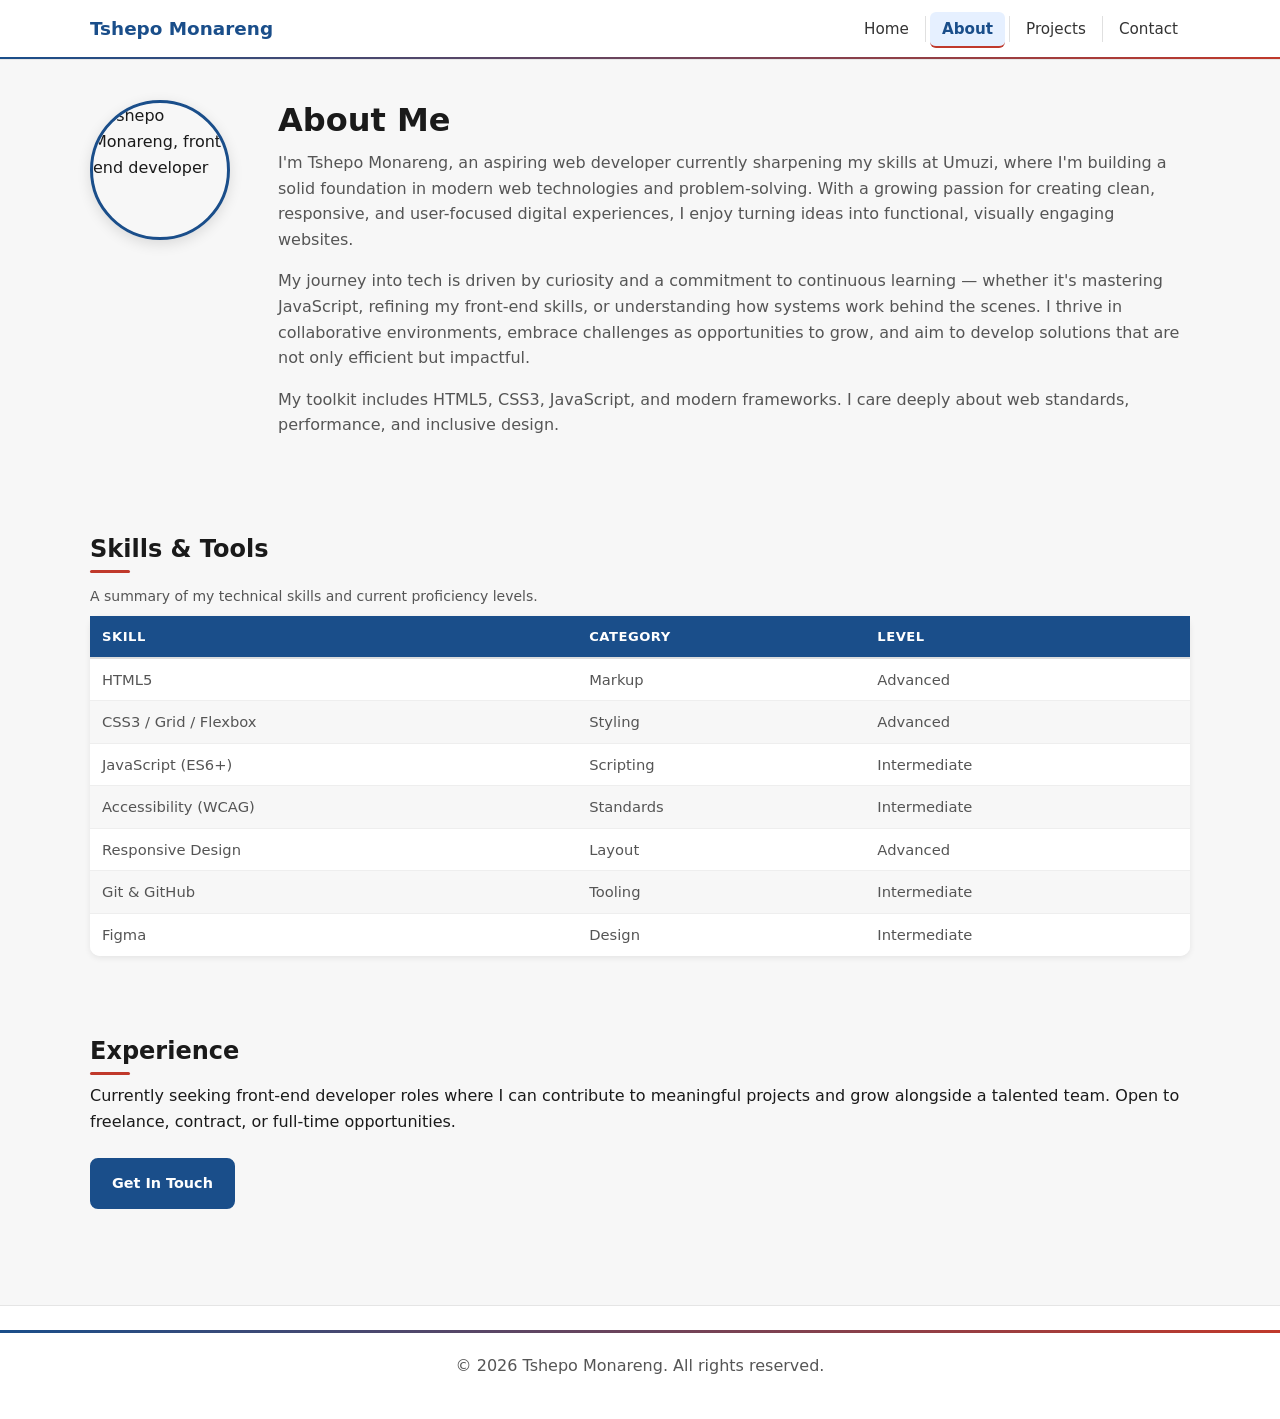
==== commit dd2face0: "Your commit message" ====
--- a/about.html
+++ b/about.html
@@ -23,7 +23,7 @@
     </div>
   </header>
 
-  <main class="container" role="main">
+  <main class="container" role="main" id="main-content">
 
     <section class="about section" aria-labelledby="about-title">
       <figure class="about-figure">
--- a/css/styles.css
+++ b/css/styles.css
@@ -1,80 +1,193 @@
-/* 1. CSS Reset and Base */
-* { box-sizing: border-box; margin: 0; padding: 0; }
-
-:root {
-  --bg: #f7f7f7;
-  --fg: #1a1a1a;
-  --muted: #555;
-  --brand: #2b6cb0;
-  --card: #ffffff;
-  --radius: 10px;
-  --container: 1100px;
-  --shadow: 0 2px 6px rgba(0,0,0,.08);
-  --focus: 4px;
-}
-
-html { font-family: system-ui, -apple-system, "Segoe UI", Roboto, Arial, sans-serif; }
+/* ============================================================
+   Tshepo Monareng – Portfolio Stylesheet
+   Sections:
+   1.  Reset & Base
+   2.  CSS Custom Properties
+   3.  Layout Helpers
+   4.  Typography
+   5.  Focus & Accessibility
+   6.  Header / Navigation
+   7.  Hero
+   8.  Buttons
+   9.  Sections
+   10. About
+   11. Project Grid
+   12. Tables
+   13. Contact Form
+   14. Footer
+   15. Utilities
+   16. Media Queries
+   ============================================================ */
+
+
+/* ── 1. Reset & Base ──────────────────────────────────────── */
+*, *::before, *::after { box-sizing: border-box; margin: 0; padding: 0; }
+
+html {
+  font-family: system-ui, -apple-system, "Segoe UI", Roboto, Arial, sans-serif;
+  scroll-behavior: smooth;
+}
+
 body {
   color: var(--fg);
-  background: #fff;
+  background: var(--bg);
   line-height: 1.6;
   -webkit-font-smoothing: antialiased;
   -moz-osx-font-smoothing: grayscale;
 }
 
-/* 2. Layout helpers */
+img  { display: block; max-width: 100%; height: auto; }
+ul   { list-style: none; }
+
+
+/* ── 2. CSS Custom Properties ─────────────────────────────── */
+:root {
+  --bg:        #f7f7f7;
+  --fg:        #1a1a1a;
+  --muted:     #555555;   /* 7.4:1 on white – passes WCAG AA */
+  --brand:     #1a4e8a;   /* darkened from #2b6cb0 for better contrast on bg */
+  --brand-dark:#123568;
+  --accent:    #c0392b;   /* red for active states & accents */
+  --card:      #ffffff;
+  --radius:    10px;
+  --container: 1100px;
+  --shadow:    0 2px 6px rgba(0,0,0,.08);
+  --shadow-md: 0 4px 14px rgba(0,0,0,.12);
+  --focus-clr: #1a6db5;
+  --border:    #e5e5e5;
+}
+
+
+/* ── 3. Layout Helpers ────────────────────────────────────── */
 .container {
   width: min(var(--container), 92%);
   margin: 0 auto;
 }
-.sr-only { position: absolute; width: 1px; height: 1px; padding: 0; margin: -1px; overflow: hidden; clip: rect(0,0,0,0); border: 0; }
-
-/* 3. Header / Navigation */
+
+/* ID selector – targets skip-link and main landmark */
+#main-content { outline: none; }
+
+
+/* ── 4. Typography ────────────────────────────────────────── */
+h1, h2, h3, h4 { color: var(--fg); line-height: 1.25; }
+h1 { font-size: 2rem;   margin-bottom: .6rem; }
+h2 { font-size: 1.5rem; margin-bottom: .5rem; }
+h3 { font-size: 1.1rem; margin-bottom: .4rem; }
+p  { margin-bottom: 1rem; }
+
+/* Pseudo-element – decorative underline on every h2 */
+h2::after {
+  content: '';
+  display: block;
+  width: 2.5rem;
+  height: 3px;
+  background: var(--accent);
+  margin-top: .4rem;
+  border-radius: 2px;
+}
+
+a              { color: var(--brand); transition: color .15s ease; }
+a:hover        { color: var(--accent); }
+a:active       { color: var(--brand-dark); }
+a:visited      { color: #6b3a7d; }          /* :visited pseudo-class */
+
+
+/* ── 5. Focus & Accessibility ─────────────────────────────── */
+/* :focus-visible – keyboard-only focus ring */
+:focus-visible {
+  outline: 3px solid var(--focus-clr);
+  outline-offset: 3px;
+  border-radius: 4px;
+}
+
+/* Remove outline for mouse users who don't need it */
+:focus:not(:focus-visible) { outline: none; }
+
+
+/* ── 6. Header / Navigation ───────────────────────────────── */
 .site-header {
   background: #fff;
-  border-bottom: 1px solid #e5e5e5;
+  border-bottom: 1px solid var(--border);
   position: sticky;
   top: 0;
   z-index: 50;
 }
+
+/* Pseudo-element – accent line at bottom of header */
+.site-header::after {
+  content: '';
+  display: block;
+  height: 2px;
+  background: linear-gradient(90deg, var(--brand) 0%, var(--accent) 100%);
+}
+
 .header-inner {
   display: flex;
   align-items: center;
   justify-content: space-between;
   padding: 14px 0;
 }
+
 .brand {
   font-weight: 700;
   color: var(--brand);
   text-decoration: none;
   font-size: 1.15rem;
-}
+  transition: opacity .15s ease;
+}
+.brand:hover   { opacity: .8; color: var(--brand); }
+.brand:visited { color: var(--brand); }
+
 .nav-list {
   list-style: none;
   display: flex;
-  gap: 12px;
-}
+  gap: 4px;
+}
+
+/* Adjacent sibling selector – add separator between nav items */
+.nav-list li + li {
+  border-left: 1px solid #e0e0e0;
+  padding-left: 4px;
+}
+
 .nav-link {
   color: #333;
   text-decoration: none;
   padding: 8px 12px;
   border-radius: 6px;
-  transition: all .15s ease;
-}
-.nav-link:hover { background: #f0f0f0; }
+  font-size: .95rem;
+  transition: background .15s ease, color .15s ease;
+}
+
+.nav-link:hover {
+  background: #f0f0f0;
+  color: var(--fg);
+}
+
+/* :active pseudo-class on nav links */
+.nav-link:active { background: #e0e0e0; }
+
+/* .active class – styled current page link */
+.nav-link.active,
 .nav-link[aria-current="page"] {
   background: #e6f0ff;
   color: var(--brand);
   font-weight: 600;
-}
-
-/* 4. Hero - full-width background image */
+  border-bottom: 2px solid var(--accent);
+}
+
+.nav-link:visited { color: #333; }
+
+
+/* ── 7. Hero ──────────────────────────────────────────────── */
 .hero {
   display: block;
   padding: 0;
   margin: 0 calc((100vw - min(1100px, 92%)) / -2);
 }
+
 .hero-bg {
+  background: linear-gradient(135deg, var(--brand) 0%, #0d2a52 100%);
   background-size: cover;
   background-position: center top;
   position: relative;
@@ -83,6 +196,23 @@
   align-items: center;
   justify-content: center;
 }
+
+/* Pseudo-element – radial accent glow on hero */
+.hero-bg::before {
+  content: '';
+  position: absolute;
+  inset: 0;
+  background: radial-gradient(ellipse at 75% 50%, rgba(192,57,43,.22) 0%, transparent 65%);
+  pointer-events: none;
+}
+
+.hero-overlay {
+  position: absolute;
+  inset: 0;
+  background: rgba(0,0,0,.18);
+  z-index: 0;
+}
+
 .hero-text {
   position: relative;
   z-index: 1;
@@ -92,26 +222,53 @@
   max-width: 600px;
   margin: 0 auto;
 }
-.hero-text h1 { color: #fff; font-size: 2.4rem; margin-bottom: 8px; }
-.hero-text .tagline { color: rgba(255,255,255,0.85); margin-bottom: 16px; }
-
-/* 5. Button */
+
+.hero-text h1         { color: #fff; font-size: 2.4rem; margin-bottom: 8px; }
+.hero-text h1::after  { display: none; } /* suppress h2::after rule on h1 */
+.hero-text .tagline   { color: rgba(255,255,255,.85); margin-bottom: 16px; }
+
+
+/* ── 8. Buttons ───────────────────────────────────────────── */
 .btn {
   display: inline-block;
   background: var(--brand);
   color: #fff;
-  padding: 12px 16px;
+  padding: 12px 20px;
   border-radius: 8px;
   text-decoration: none;
-  transition: transform .15s ease, background .15s ease;
-}
-.btn:hover { background: #1e4a8f; transform: translateY(-1px); }
-
-/* 6. Sections spacing */
-.section { padding: 40px 0; }
+  font-weight: 600;
+  font-size: .9rem;
+  border: 2px solid var(--brand);
+  cursor: pointer;
+  transition: background .15s ease, transform .15s ease, border-color .15s ease;
+}
+
+.btn:hover   { background: var(--brand-dark); border-color: var(--brand-dark); transform: translateY(-1px); color: #fff; }
+.btn:active  { background: #0d2035; transform: translateY(0); }
+.btn:visited { color: #fff; }
+
+/* Small button variant – used on project cards */
+.btn-sm {
+  padding: 7px 14px;
+  font-size: .82rem;
+}
+
+
+/* ── 9. Sections ──────────────────────────────────────────── */
+.section          { padding: 40px 0; }
 .projects-section { padding: 40px 0; }
 
-/* 7. About section */
+.section-intro {
+  color: var(--muted);
+  max-width: 60ch;
+  margin-bottom: 1.5rem;
+}
+
+.section-cta  { margin-top: 1.5rem; }
+.card-cta     { margin-top: auto; padding-top: .75rem; }
+
+
+/* ── 10. About ────────────────────────────────────────────── */
 .about {
   padding: 40px 0;
   display: grid;
@@ -119,20 +276,28 @@
   gap: 3rem;
   align-items: start;
 }
+
 .about-photo {
   width: 140px;
   height: 140px;
   object-fit: cover;
   border-radius: 50%;
-}
-
-/* 8. Project grid */
+  border: 3px solid var(--brand);
+  box-shadow: var(--shadow-md);
+}
+
+/* Descendant selector – paragraphs inside about-text */
+.about-text p { color: var(--muted); }
+
+
+/* ── 11. Project Grid ─────────────────────────────────────── */
 .project-grid {
   display: grid;
   grid-template-columns: repeat(auto-fill, minmax(260px, 1fr));
   gap: 20px;
   margin-top: 14px;
 }
+
 .project-card {
   background: var(--card);
   border-radius: var(--radius);
@@ -140,7 +305,15 @@
   box-shadow: var(--shadow);
   display: flex;
   flex-direction: column;
-}
+  border: 1px solid var(--border);
+  transition: box-shadow .2s ease, transform .2s ease;
+}
+
+.project-card:hover {
+  box-shadow: var(--shadow-md);
+  transform: translateY(-3px);
+}
+
 .project-card img {
   width: 100%;
   height: 160px;
@@ -148,96 +321,284 @@
   border-radius: 6px;
   margin-bottom: 10px;
 }
+
 .project-card h3 { font-size: 1.05rem; margin: 6px 0; }
-
-/* 9. Tables */
+.project-card p  { color: var(--muted); font-size: .92rem; flex: 1; }
+
+/* :last-child pseudo-class – remove bottom margin on last card paragraph */
+.project-card p:last-child { margin-bottom: 0; }
+
+
+/* ── 12. Tables ───────────────────────────────────────────── */
 .stats-table {
   width: 100%;
   border-collapse: collapse;
   margin-top: 12px;
-}
+  background: #fff;
+  border-radius: var(--radius);
+  overflow: hidden;
+  box-shadow: var(--shadow);
+}
+
+.stats-table caption {
+  text-align: left;
+  font-size: .875rem;
+  color: var(--muted);
+  margin-bottom: .5rem;
+  caption-side: top;
+}
+
 .stats-table thead th {
   text-align: left;
-  padding: 8px;
+  padding: 10px 12px;
   border-bottom: 2px solid #ddd;
-  background: #f5f5f5;
-}
+  background: var(--brand);
+  color: #fff;
+  font-size: .82rem;
+  letter-spacing: .04em;
+  text-transform: uppercase;
+}
+
 .stats-table td {
-  padding: 8px;
+  padding: 9px 12px;
   border-bottom: 1px solid #eee;
-}
-.stats-table tbody tr:nth-child(odd) { background: #fafafa; }
-
-/* 10. Contact form */
+  color: var(--muted);
+  font-size: .92rem;
+}
+
+/* :nth-child pseudo-class */
+.stats-table tbody tr:nth-child(even) { background: #f7f7f7; }
+.stats-table tbody tr:nth-child(odd)  { background: #fff; }
+
+/* :last-child pseudo-class – remove bottom border on last row */
+.stats-table tbody tr:last-child td { border-bottom: none; }
+
+.stats-table tbody tr:hover { background: #eef4ff; }
+
+
+/* ── 13. Contact Form ─────────────────────────────────────── */
 .contact-form {
-  display: grid;
-  grid-template-columns: 1fr;
-  gap: 12px;
   max-width: 700px;
-  margin-top: 8px;
-}
+  margin-top: 1.5rem;
+  display: flex;
+  flex-direction: column;
+  gap: 0;
+}
+
+fieldset {
+  border: 1px solid var(--border);
+  border-radius: var(--radius);
+  padding: 1.5rem;
+  margin-bottom: 1.5rem;
+  background: #fff;
+  box-shadow: var(--shadow);
+}
+
+legend {
+  font-weight: 700;
+  font-size: 1rem;
+  color: var(--brand);
+  padding: 0 .5rem;
+}
+
+.nested-fieldset {
+  border: 1px dashed var(--border);
+  border-radius: 6px;
+  padding: 1rem;
+  margin-top: 1rem;
+  background: transparent;
+  box-shadow: none;
+}
+
 .form-row {
   display: grid;
   gap: 6px;
-}
+  margin-bottom: 1.1rem;
+}
+
+.form-row:last-child { margin-bottom: 0; }
+
 .form-row label {
-  font-size: 0.95rem;
-  color: var(--muted);
-}
+  font-size: .95rem;
+  font-weight: 600;
+  color: var(--fg);
+}
+
+/* Attribute selector – style all text-like inputs consistently */
 input[type="text"],
 input[type="email"],
 input[type="url"],
 input[type="tel"],
+input[type="date"],
 select,
 textarea {
   width: 100%;
   padding: 10px 12px;
-  border: 1px solid #ccc;
+  border: 1.5px solid #ccc;
   border-radius: 6px;
   background: #fff;
   font: inherit;
-}
+  color: var(--fg);
+  transition: border-color .15s ease, box-shadow .15s ease;
+}
+
+input[type="text"]:hover,
+input[type="email"]:hover,
+input[type="url"]:hover,
+input[type="tel"]:hover,
+input[type="date"]:hover,
+select:hover,
+textarea:hover {
+  border-color: var(--brand);
+}
+
+input[type="text"]:focus,
+input[type="email"]:focus,
+input[type="url"]:focus,
+input[type="tel"]:focus,
+input[type="date"]:focus,
+select:focus,
+textarea:focus {
+  outline: none;
+  border-color: var(--focus-clr);
+  box-shadow: 0 0 0 3px rgba(26,109,181,.18);
+}
+
+/* aria-invalid state – red border when field fails validation */
+input[aria-invalid="true"],
+select[aria-invalid="true"],
+textarea[aria-invalid="true"] {
+  border-color: var(--accent);
+  box-shadow: 0 0 0 3px rgba(192,57,43,.13);
+}
+
 textarea { resize: vertical; min-height: 120px; }
-.radio-group {
+
+.radio-group,
+.checkbox-group {
   display: flex;
+  flex-wrap: wrap;
   gap: 12px;
-  align-items: center;
-}
-.radio-group label {
+  margin-top: .4rem;
+}
+
+.radio-label,
+.checkbox-label {
   display: inline-flex;
   align-items: center;
   gap: 6px;
-  font-size: 0.95rem;
+  font-size: .92rem;
   color: var(--fg);
-}
-
-/* 11. Footer */
+  cursor: pointer;
+}
+
+.field-error {
+  font-size: .82rem;
+  color: var(--accent);
+  font-weight: 600;
+  min-height: 1.1em;
+}
+
+.field-hint {
+  font-size: .82rem;
+  color: var(--muted);
+}
+
+.required { color: var(--accent); }
+.optional  { color: var(--muted); font-size: .8rem; font-weight: 400; }
+
+.form-actions { margin-top: .5rem; }
+
+
+/* ── 14. Footer ───────────────────────────────────────────── */
 .site-footer {
   padding: 24px 0;
   text-align: center;
   color: var(--muted);
-  border-top: 1px solid #e5e5e5;
+  border-top: 1px solid var(--border);
   background: #fff;
   margin-top: 40px;
-}
-
-/* 12. Accessibility */
+  position: relative;
+}
+
+/* Pseudo-element – accent bar above footer text */
+.site-footer::before {
+  content: '';
+  display: block;
+  height: 3px;
+  background: linear-gradient(90deg, var(--brand) 0%, var(--accent) 100%);
+  margin-bottom: 20px;
+}
+
+
+/* ── 15. Utilities ────────────────────────────────────────── */
+
+/* visually-hidden – matches class used in HTML */
+.visually-hidden,
+.sr-only {
+  position: absolute;
+  width: 1px;
+  height: 1px;
+  padding: 0;
+  margin: -1px;
+  overflow: hidden;
+  clip: rect(0,0,0,0);
+  white-space: nowrap;
+  border: 0;
+}
+
+
+/* ── 16. Media Queries ────────────────────────────────────── */
+
+/* Reduced motion */
 @media (prefers-reduced-motion: reduce) {
-  .btn { transition: none; }
-  .project-card { transition: none; }
-}
-
-/* 13. Responsive */
+  *, *::before, *::after { transition-duration: .01ms !important; animation-duration: .01ms !important; }
+  html { scroll-behavior: auto; }
+}
+
+/* Medium – ≤900px */
 @media (max-width: 900px) {
   .brand { font-size: 1.05rem; }
-}
+  .hero-text h1 { font-size: 2rem; }
+}
+
+/* Tablet – ≤700px */
 @media (max-width: 700px) {
-  .nav-list { display: none; }
-  .container { width: min(90%, 92%); }
+  .nav-list { gap: 2px; }
+  .nav-list li + li { border-left: none; padding-left: 0; }
+  .nav-link { padding: 7px 9px; font-size: .88rem; }
   .hero { margin: 0; }
+  .hero-text { padding: 28px 20px; }
+  .hero-text h1 { font-size: 1.7rem; }
   .about {
     grid-template-columns: 1fr;
     text-align: center;
   }
   .about-photo { margin: 0 auto; }
-}+  .project-grid { grid-template-columns: repeat(auto-fill, minmax(220px, 1fr)); }
+  fieldset { padding: 1rem; }
+}
+
+/* Mobile – ≤480px */
+@media (max-width: 480px) {
+  .header-inner { flex-direction: column; align-items: flex-start; gap: .5rem; }
+  .nav-list { flex-wrap: wrap; }
+  .hero-text h1 { font-size: 1.5rem; }
+  .project-grid { grid-template-columns: 1fr; }
+  .stats-table th,
+  .stats-table td { padding: 7px 8px; font-size: .82rem; }
+  h1 { font-size: 1.6rem; }
+  h2 { font-size: 1.3rem; }
+}
+
+/* Large screens – ≥1200px */
+@media (min-width: 1200px) {
+  .project-grid { grid-template-columns: repeat(3, 1fr); }
+}
+
+/* Print */
+@media print {
+  .site-header, .site-footer, .btn, .form-actions { display: none; }
+  body { background: #fff; color: #000; }
+  a::after { content: ' (' attr(href) ')'; font-size: .8em; color: #555; }
+}
